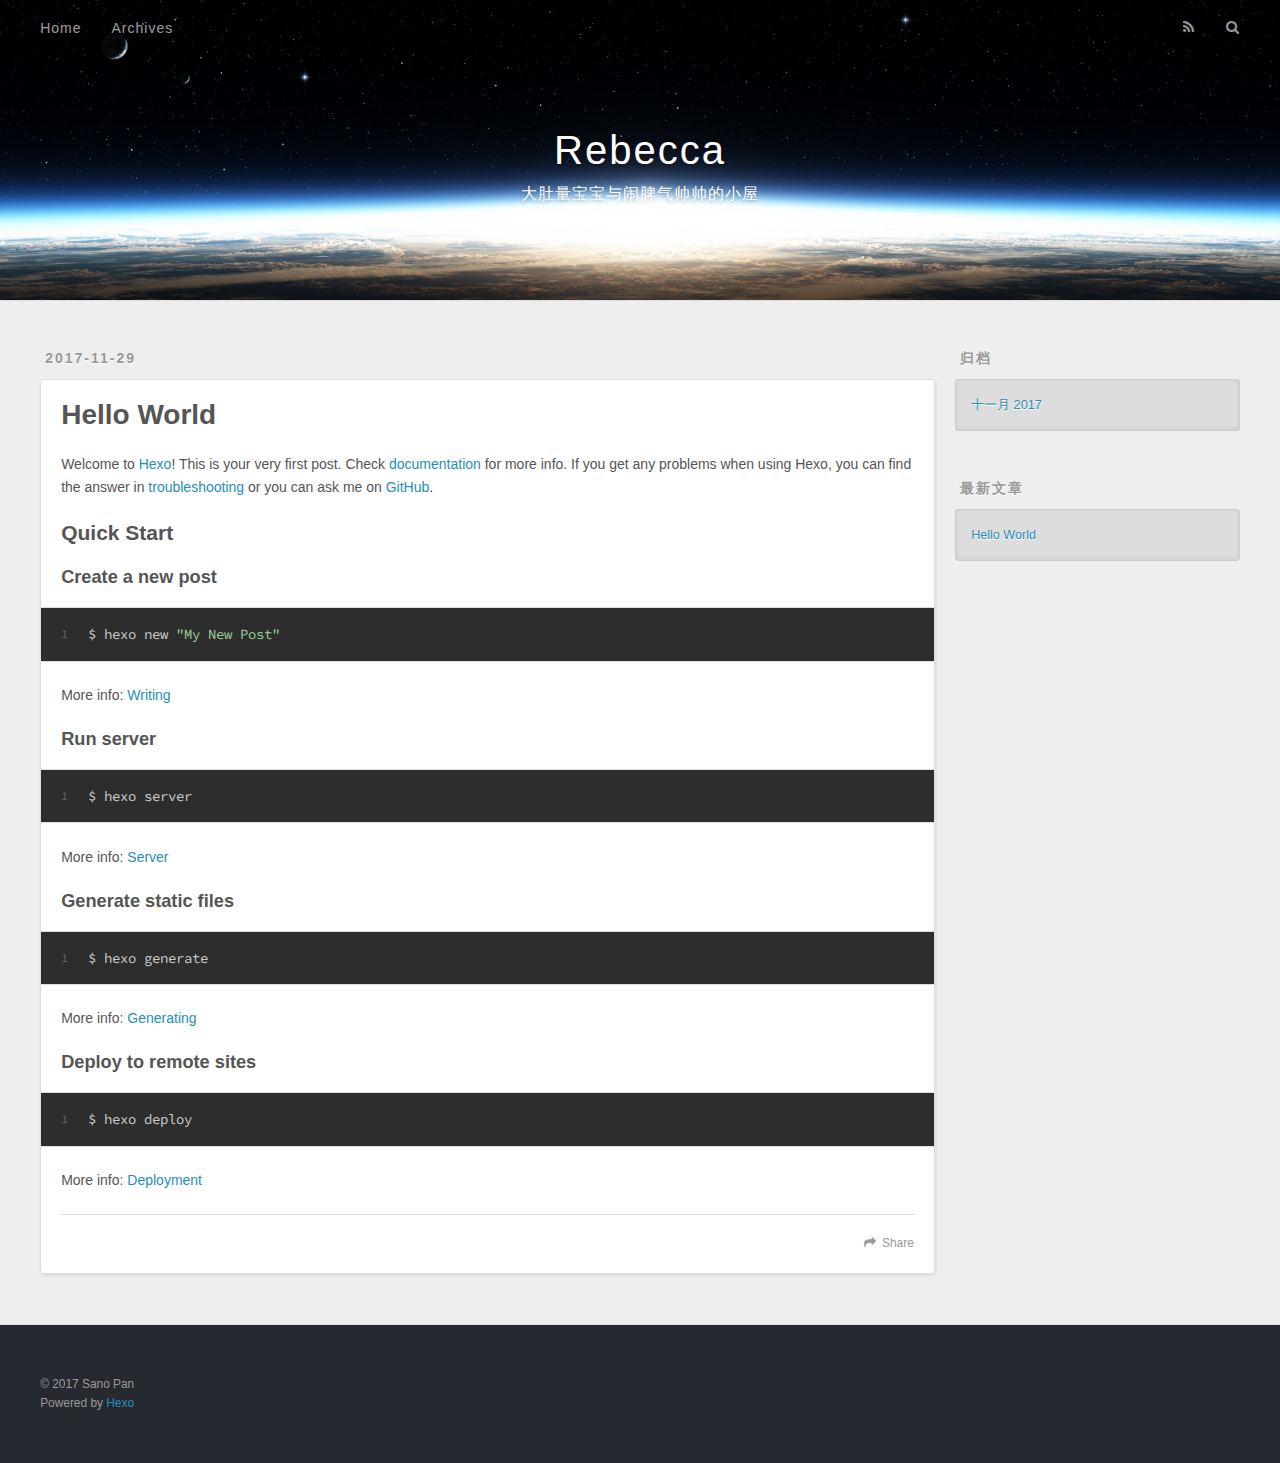
==== index.html @ 0781302a "Site updated: 2017-11-29 15:01:39" ====
<!DOCTYPE html>
<html>
<head>
  <meta charset="utf-8">
  
  <title>Rebecca</title>
  <meta name="viewport" content="width=device-width, initial-scale=1, maximum-scale=1">
  <meta property="og:type" content="website">
<meta property="og:title" content="Rebecca">
<meta property="og:url" content="http://SanoPan.github.io/index.html">
<meta property="og:site_name" content="Rebecca">
<meta property="og:locale" content="zh-CN">
<meta name="twitter:card" content="summary">
<meta name="twitter:title" content="Rebecca">
  
    <link rel="alternate" href="/atom.xml" title="Rebecca" type="application/atom+xml">
  
  
    <link rel="icon" href="/favicon.png">
  
  
    <link href="//fonts.googleapis.com/css?family=Source+Code+Pro" rel="stylesheet" type="text/css">
  
  <link rel="stylesheet" href="/css/style.css">
  

</head>

<body>
  <div id="container">
    <div id="wrap">
      <header id="header">
  <div id="banner"></div>
  <div id="header-outer" class="outer">
    <div id="header-title" class="inner">
      <h1 id="logo-wrap">
        <a href="/" id="logo">Rebecca</a>
      </h1>
      
        <h2 id="subtitle-wrap">
          <a href="/" id="subtitle">大肚量宝宝与闹脾气帅帅的小屋</a>
        </h2>
      
    </div>
    <div id="header-inner" class="inner">
      <nav id="main-nav">
        <a id="main-nav-toggle" class="nav-icon"></a>
        
          <a class="main-nav-link" href="/">Home</a>
        
          <a class="main-nav-link" href="/archives">Archives</a>
        
      </nav>
      <nav id="sub-nav">
        
          <a id="nav-rss-link" class="nav-icon" href="/atom.xml" title="RSS Feed"></a>
        
        <a id="nav-search-btn" class="nav-icon" title="搜索"></a>
      </nav>
      <div id="search-form-wrap">
        <form action="//google.com/search" method="get" accept-charset="UTF-8" class="search-form"><input type="search" name="q" class="search-form-input" placeholder="Search"><button type="submit" class="search-form-submit">&#xF002;</button><input type="hidden" name="sitesearch" value="http://SanoPan.github.io"></form>
      </div>
    </div>
  </div>
</header>
      <div class="outer">
        <section id="main">
  
    <article id="post-hello-world" class="article article-type-post" itemscope itemprop="blogPost">
  <div class="article-meta">
    <a href="/2017/11/29/hello-world/" class="article-date">
  <time datetime="2017-11-29T04:44:59.159Z" itemprop="datePublished">2017-11-29</time>
</a>
    
  </div>
  <div class="article-inner">
    
    
      <header class="article-header">
        
  
    <h1 itemprop="name">
      <a class="article-title" href="/2017/11/29/hello-world/">Hello World</a>
    </h1>
  

      </header>
    
    <div class="article-entry" itemprop="articleBody">
      
        <p>Welcome to <a href="https://hexo.io/" target="_blank" rel="noopener">Hexo</a>! This is your very first post. Check <a href="https://hexo.io/docs/" target="_blank" rel="noopener">documentation</a> for more info. If you get any problems when using Hexo, you can find the answer in <a href="https://hexo.io/docs/troubleshooting.html" target="_blank" rel="noopener">troubleshooting</a> or you can ask me on <a href="https://github.com/hexojs/hexo/issues" target="_blank" rel="noopener">GitHub</a>.</p>
<h2 id="Quick-Start"><a href="#Quick-Start" class="headerlink" title="Quick Start"></a>Quick Start</h2><h3 id="Create-a-new-post"><a href="#Create-a-new-post" class="headerlink" title="Create a new post"></a>Create a new post</h3><figure class="highlight bash"><table><tr><td class="gutter"><pre><span class="line">1</span><br></pre></td><td class="code"><pre><span class="line">$ hexo new <span class="string">"My New Post"</span></span><br></pre></td></tr></table></figure>
<p>More info: <a href="https://hexo.io/docs/writing.html" target="_blank" rel="noopener">Writing</a></p>
<h3 id="Run-server"><a href="#Run-server" class="headerlink" title="Run server"></a>Run server</h3><figure class="highlight bash"><table><tr><td class="gutter"><pre><span class="line">1</span><br></pre></td><td class="code"><pre><span class="line">$ hexo server</span><br></pre></td></tr></table></figure>
<p>More info: <a href="https://hexo.io/docs/server.html" target="_blank" rel="noopener">Server</a></p>
<h3 id="Generate-static-files"><a href="#Generate-static-files" class="headerlink" title="Generate static files"></a>Generate static files</h3><figure class="highlight bash"><table><tr><td class="gutter"><pre><span class="line">1</span><br></pre></td><td class="code"><pre><span class="line">$ hexo generate</span><br></pre></td></tr></table></figure>
<p>More info: <a href="https://hexo.io/docs/generating.html" target="_blank" rel="noopener">Generating</a></p>
<h3 id="Deploy-to-remote-sites"><a href="#Deploy-to-remote-sites" class="headerlink" title="Deploy to remote sites"></a>Deploy to remote sites</h3><figure class="highlight bash"><table><tr><td class="gutter"><pre><span class="line">1</span><br></pre></td><td class="code"><pre><span class="line">$ hexo deploy</span><br></pre></td></tr></table></figure>
<p>More info: <a href="https://hexo.io/docs/deployment.html" target="_blank" rel="noopener">Deployment</a></p>

      
    </div>
    <footer class="article-footer">
      <a data-url="http://SanoPan.github.io/2017/11/29/hello-world/" data-id="cjakpdt5g0000jog7c5hy23lx" class="article-share-link">Share</a>
      
      
    </footer>
  </div>
  
</article>


  

</section>
        
          <aside id="sidebar">
  
    

  
    

  
    
  
    
  <div class="widget-wrap">
    <h3 class="widget-title">归档</h3>
    <div class="widget">
      <ul class="archive-list"><li class="archive-list-item"><a class="archive-list-link" href="/archives/2017/11/">十一月 2017</a></li></ul>
    </div>
  </div>


  
    
  <div class="widget-wrap">
    <h3 class="widget-title">最新文章</h3>
    <div class="widget">
      <ul>
        
          <li>
            <a href="/2017/11/29/hello-world/">Hello World</a>
          </li>
        
      </ul>
    </div>
  </div>

  
</aside>
        
      </div>
      <footer id="footer">
  
  <div class="outer">
    <div id="footer-info" class="inner">
      &copy; 2017 Sano Pan<br>
      Powered by <a href="http://hexo.io/" target="_blank">Hexo</a>
    </div>
  </div>
</footer>
    </div>
    <nav id="mobile-nav">
  
    <a href="/" class="mobile-nav-link">Home</a>
  
    <a href="/archives" class="mobile-nav-link">Archives</a>
  
</nav>
    

<script src="//ajax.googleapis.com/ajax/libs/jquery/2.0.3/jquery.min.js"></script>


  <link rel="stylesheet" href="/fancybox/jquery.fancybox.css">
  <script src="/fancybox/jquery.fancybox.pack.js"></script>


<script src="/js/script.js"></script>

  </div>
</body>
</html>
---- css/style.css ----
body {
  width: 100%;
}
body:before,
body:after {
  content: "";
  display: table;
}
body:after {
  clear: both;
}
html,
body,
div,
span,
applet,
object,
iframe,
h1,
h2,
h3,
h4,
h5,
h6,
p,
blockquote,
pre,
a,
abbr,
acronym,
address,
big,
cite,
code,
del,
dfn,
em,
img,
ins,
kbd,
q,
s,
samp,
small,
strike,
strong,
sub,
sup,
tt,
var,
dl,
dt,
dd,
ol,
ul,
li,
fieldset,
form,
label,
legend,
table,
caption,
tbody,
tfoot,
thead,
tr,
th,
td {
  margin: 0;
  padding: 0;
  border: 0;
  outline: 0;
  font-weight: inherit;
  font-style: inherit;
  font-family: inherit;
  font-size: 100%;
  vertical-align: baseline;
}
body {
  line-height: 1;
  color: #000;
  background: #fff;
}
ol,
ul {
  list-style: none;
}
table {
  border-collapse: separate;
  border-spacing: 0;
  vertical-align: middle;
}
caption,
th,
td {
  text-align: left;
  font-weight: normal;
  vertical-align: middle;
}
a img {
  border: none;
}
input,
button {
  margin: 0;
  padding: 0;
}
input::-moz-focus-inner,
button::-moz-focus-inner {
  border: 0;
  padding: 0;
}
@font-face {
  font-family: FontAwesome;
  font-style: normal;
  font-weight: normal;
  src: url("fonts/fontawesome-webfont.eot?v=#4.0.3");
  src: url("fonts/fontawesome-webfont.eot?#iefix&v=#4.0.3") format("embedded-opentype"), url("fonts/fontawesome-webfont.woff?v=#4.0.3") format("woff"), url("fonts/fontawesome-webfont.ttf?v=#4.0.3") format("truetype"), url("fonts/fontawesome-webfont.svg#fontawesomeregular?v=#4.0.3") format("svg");
}
html,
body,
#container {
  height: 100%;
}
body {
  background: #eee;
  font: 14px "Helvetica Neue", Helvetica, Arial, sans-serif;
  -webkit-text-size-adjust: 100%;
}
.outer {
  max-width: 1220px;
  margin: 0 auto;
  padding: 0 20px;
}
.outer:before,
.outer:after {
  content: "";
  display: table;
}
.outer:after {
  clear: both;
}
.inner {
  display: inline;
  float: left;
  width: 98.33333333333333%;
  margin: 0 0.833333333333333%;
}
.left,
.alignleft {
  float: left;
}
.right,
.alignright {
  float: right;
}
.clear {
  clear: both;
}
#container {
  position: relative;
}
.mobile-nav-on {
  overflow: hidden;
}
#wrap {
  height: 100%;
  width: 100%;
  position: absolute;
  top: 0;
  left: 0;
  -webkit-transition: 0.2s ease-out;
  -moz-transition: 0.2s ease-out;
  -ms-transition: 0.2s ease-out;
  transition: 0.2s ease-out;
  z-index: 1;
  background: #eee;
}
.mobile-nav-on #wrap {
  left: 280px;
}
@media screen and (min-width: 768px) {
  #main {
    display: inline;
    float: left;
    width: 73.33333333333333%;
    margin: 0 0.833333333333333%;
  }
}
.article-date,
.article-category-link,
.archive-year,
.widget-title {
  text-decoration: none;
  text-transform: uppercase;
  letter-spacing: 2px;
  color: #999;
  margin-bottom: 1em;
  margin-left: 5px;
  line-height: 1em;
  text-shadow: 0 1px #fff;
  font-weight: bold;
}
.article-inner,
.archive-article-inner {
  background: #fff;
  -webkit-box-shadow: 1px 2px 3px #ddd;
  box-shadow: 1px 2px 3px #ddd;
  border: 1px solid #ddd;
  border-radius: 3px;
}
.article-entry h1,
.widget h1 {
  font-size: 2em;
}
.article-entry h2,
.widget h2 {
  font-size: 1.5em;
}
.article-entry h3,
.widget h3 {
  font-size: 1.3em;
}
.article-entry h4,
.widget h4 {
  font-size: 1.2em;
}
.article-entry h5,
.widget h5 {
  font-size: 1em;
}
.article-entry h6,
.widget h6 {
  font-size: 1em;
  color: #999;
}
.article-entry hr,
.widget hr {
  border: 1px dashed #ddd;
}
.article-entry strong,
.widget strong {
  font-weight: bold;
}
.article-entry em,
.widget em,
.article-entry cite,
.widget cite {
  font-style: italic;
}
.article-entry sup,
.widget sup,
.article-entry sub,
.widget sub {
  font-size: 0.75em;
  line-height: 0;
  position: relative;
  vertical-align: baseline;
}
.article-entry sup,
.widget sup {
  top: -0.5em;
}
.article-entry sub,
.widget sub {
  bottom: -0.2em;
}
.article-entry small,
.widget small {
  font-size: 0.85em;
}
.article-entry acronym,
.widget acronym,
.article-entry abbr,
.widget abbr {
  border-bottom: 1px dotted;
}
.article-entry ul,
.widget ul,
.article-entry ol,
.widget ol,
.article-entry dl,
.widget dl {
  margin: 0 20px;
  line-height: 1.6em;
}
.article-entry ul ul,
.widget ul ul,
.article-entry ol ul,
.widget ol ul,
.article-entry ul ol,
.widget ul ol,
.article-entry ol ol,
.widget ol ol {
  margin-top: 0;
  margin-bottom: 0;
}
.article-entry ul,
.widget ul {
  list-style: disc;
}
.article-entry ol,
.widget ol {
  list-style: decimal;
}
.article-entry dt,
.widget dt {
  font-weight: bold;
}
#header {
  height: 300px;
  position: relative;
  border-bottom: 1px solid #ddd;
}
#header:before,
#header:after {
  content: "";
  position: absolute;
  left: 0;
  right: 0;
  height: 40px;
}
#header:before {
  top: 0;
  background: -webkit-linear-gradient(rgba(0,0,0,0.2), transparent);
  background: -moz-linear-gradient(rgba(0,0,0,0.2), transparent);
  background: -ms-linear-gradient(rgba(0,0,0,0.2), transparent);
  background: linear-gradient(rgba(0,0,0,0.2), transparent);
}
#header:after {
  bottom: 0;
  background: -webkit-linear-gradient(transparent, rgba(0,0,0,0.2));
  background: -moz-linear-gradient(transparent, rgba(0,0,0,0.2));
  background: -ms-linear-gradient(transparent, rgba(0,0,0,0.2));
  background: linear-gradient(transparent, rgba(0,0,0,0.2));
}
#header-outer {
  height: 100%;
  position: relative;
}
#header-inner {
  position: relative;
  overflow: hidden;
}
#banner {
  position: absolute;
  top: 0;
  left: 0;
  width: 100%;
  height: 100%;
  background: url("images/banner.jpg") center #000;
  -webkit-background-size: cover;
  -moz-background-size: cover;
  background-size: cover;
  z-index: -1;
}
#header-title {
  text-align: center;
  height: 40px;
  position: absolute;
  top: 50%;
  left: 0;
  margin-top: -20px;
}
#logo,
#subtitle {
  text-decoration: none;
  color: #fff;
  font-weight: 300;
  text-shadow: 0 1px 4px rgba(0,0,0,0.3);
}
#logo {
  font-size: 40px;
  line-height: 40px;
  letter-spacing: 2px;
}
#subtitle {
  font-size: 16px;
  line-height: 16px;
  letter-spacing: 1px;
}
#subtitle-wrap {
  margin-top: 16px;
}
#main-nav {
  float: left;
  margin-left: -15px;
}
.nav-icon,
.main-nav-link {
  float: left;
  color: #fff;
  opacity: 0.6;
  text-decoration: none;
  text-shadow: 0 1px rgba(0,0,0,0.2);
  -webkit-transition: opacity 0.2s;
  -moz-transition: opacity 0.2s;
  -ms-transition: opacity 0.2s;
  transition: opacity 0.2s;
  display: block;
  padding: 20px 15px;
}
.nav-icon:hover,
.main-nav-link:hover {
  opacity: 1;
}
.nav-icon {
  font-family: FontAwesome;
  text-align: center;
  font-size: 14px;
  width: 14px;
  height: 14px;
  padding: 20px 15px;
  position: relative;
  cursor: pointer;
}
.main-nav-link {
  font-weight: 300;
  letter-spacing: 1px;
}
@media screen and (max-width: 479px) {
  .main-nav-link {
    display: none;
  }
}
#main-nav-toggle {
  display: none;
}
#main-nav-toggle:before {
  content: "\f0c9";
}
@media screen and (max-width: 479px) {
  #main-nav-toggle {
    display: block;
  }
}
#sub-nav {
  float: right;
  margin-right: -15px;
}
#nav-rss-link:before {
  content: "\f09e";
}
#nav-search-btn:before {
  content: "\f002";
}
#search-form-wrap {
  position: absolute;
  top: 15px;
  width: 150px;
  height: 30px;
  right: -150px;
  opacity: 0;
  -webkit-transition: 0.2s ease-out;
  -moz-transition: 0.2s ease-out;
  -ms-transition: 0.2s ease-out;
  transition: 0.2s ease-out;
}
#search-form-wrap.on {
  opacity: 1;
  right: 0;
}
@media screen and (max-width: 479px) {
  #search-form-wrap {
    width: 100%;
    right: -100%;
  }
}
.search-form {
  position: absolute;
  top: 0;
  left: 0;
  right: 0;
  background: #fff;
  padding: 5px 15px;
  border-radius: 15px;
  -webkit-box-shadow: 0 0 10px rgba(0,0,0,0.3);
  box-shadow: 0 0 10px rgba(0,0,0,0.3);
}
.search-form-input {
  border: none;
  background: none;
  color: #555;
  width: 100%;
  font: 13px "Helvetica Neue", Helvetica, Arial, sans-serif;
  outline: none;
}
.search-form-input::-webkit-search-results-decoration,
.search-form-input::-webkit-search-cancel-button {
  -webkit-appearance: none;
}
.search-form-submit {
  position: absolute;
  top: 50%;
  right: 10px;
  margin-top: -7px;
  font: 13px FontAwesome;
  border: none;
  background: none;
  color: #bbb;
  cursor: pointer;
}
.search-form-submit:hover,
.search-form-submit:focus {
  color: #777;
}
.article {
  margin: 50px 0;
}
.article-inner {
  overflow: hidden;
}
.article-meta:before,
.article-meta:after {
  content: "";
  display: table;
}
.article-meta:after {
  clear: both;
}
.article-date {
  float: left;
}
.article-category {
  float: left;
  line-height: 1em;
  color: #ccc;
  text-shadow: 0 1px #fff;
  margin-left: 8px;
}
.article-category:before {
  content: "\2022";
}
.article-category-link {
  margin: 0 12px 1em;
}
.article-header {
  padding: 20px 20px 0;
}
.article-title {
  text-decoration: none;
  font-size: 2em;
  font-weight: bold;
  color: #555;
  line-height: 1.1em;
  -webkit-transition: color 0.2s;
  -moz-transition: color 0.2s;
  -ms-transition: color 0.2s;
  transition: color 0.2s;
}
a.article-title:hover {
  color: #258fb8;
}
.article-entry {
  color: #555;
  padding: 0 20px;
}
.article-entry:before,
.article-entry:after {
  content: "";
  display: table;
}
.article-entry:after {
  clear: both;
}
.article-entry p,
.article-entry table {
  line-height: 1.6em;
  margin: 1.6em 0;
}
.article-entry h1,
.article-entry h2,
.article-entry h3,
.article-entry h4,
.article-entry h5,
.article-entry h6 {
  font-weight: bold;
}
.article-entry h1,
.article-entry h2,
.article-entry h3,
.article-entry h4,
.article-entry h5,
.article-entry h6 {
  line-height: 1.1em;
  margin: 1.1em 0;
}
.article-entry a {
  color: #258fb8;
  text-decoration: none;
}
.article-entry a:hover {
  text-decoration: underline;
}
.article-entry ul,
.article-entry ol,
.article-entry dl {
  margin-top: 1.6em;
  margin-bottom: 1.6em;
}
.article-entry img,
.article-entry video {
  max-width: 100%;
  height: auto;
  display: block;
  margin: auto;
}
.article-entry iframe {
  border: none;
}
.article-entry table {
  width: 100%;
  border-collapse: collapse;
  border-spacing: 0;
}
.article-entry th {
  font-weight: bold;
  border-bottom: 3px solid #ddd;
  padding-bottom: 0.5em;
}
.article-entry td {
  border-bottom: 1px solid #ddd;
  padding: 10px 0;
}
.article-entry blockquote {
  font-family: Georgia, "Times New Roman", serif;
  font-size: 1.4em;
  margin: 1.6em 20px;
  text-align: center;
}
.article-entry blockquote footer {
  font-size: 14px;
  margin: 1.6em 0;
  font-family: "Helvetica Neue", Helvetica, Arial, sans-serif;
}
.article-entry blockquote footer cite:before {
  content: "—";
  padding: 0 0.5em;
}
.article-entry .pullquote {
  text-align: left;
  width: 45%;
  margin: 0;
}
.article-entry .pullquote.left {
  margin-left: 0.5em;
  margin-right: 1em;
}
.article-entry .pullquote.right {
  margin-right: 0.5em;
  margin-left: 1em;
}
.article-entry .caption {
  color: #999;
  display: block;
  font-size: 0.9em;
  margin-top: 0.5em;
  position: relative;
  text-align: center;
}
.article-entry .video-container {
  position: relative;
  padding-top: 56.25%;
  height: 0;
  overflow: hidden;
}
.article-entry .video-container iframe,
.article-entry .video-container object,
.article-entry .video-container embed {
  position: absolute;
  top: 0;
  left: 0;
  width: 100%;
  height: 100%;
  margin-top: 0;
}
.article-more-link a {
  display: inline-block;
  line-height: 1em;
  padding: 6px 15px;
  border-radius: 15px;
  background: #eee;
  color: #999;
  text-shadow: 0 1px #fff;
  text-decoration: none;
}
.article-more-link a:hover {
  background: #258fb8;
  color: #fff;
  text-decoration: none;
  text-shadow: 0 1px #1e7293;
}
.article-footer {
  font-size: 0.85em;
  line-height: 1.6em;
  border-top: 1px solid #ddd;
  padding-top: 1.6em;
  margin: 0 20px 20px;
}
.article-footer:before,
.article-footer:after {
  content: "";
  display: table;
}
.article-footer:after {
  clear: both;
}
.article-footer a {
  color: #999;
  text-decoration: none;
}
.article-footer a:hover {
  color: #555;
}
.article-tag-list-item {
  float: left;
  margin-right: 10px;
}
.article-tag-list-link:before {
  content: "#";
}
.article-comment-link {
  float: right;
}
.article-comment-link:before {
  content: "\f075";
  font-family: FontAwesome;
  padding-right: 8px;
}
.article-share-link {
  cursor: pointer;
  float: right;
  margin-left: 20px;
}
.article-share-link:before {
  content: "\f064";
  font-family: FontAwesome;
  padding-right: 6px;
}
#article-nav {
  position: relative;
}
#article-nav:before,
#article-nav:after {
  content: "";
  display: table;
}
#article-nav:after {
  clear: both;
}
@media screen and (min-width: 768px) {
  #article-nav {
    margin: 50px 0;
  }
  #article-nav:before {
    width: 8px;
    height: 8px;
    position: absolute;
    top: 50%;
    left: 50%;
    margin-top: -4px;
    margin-left: -4px;
    content: "";
    border-radius: 50%;
    background: #ddd;
    -webkit-box-shadow: 0 1px 2px #fff;
    box-shadow: 0 1px 2px #fff;
  }
}
.article-nav-link-wrap {
  text-decoration: none;
  text-shadow: 0 1px #fff;
  color: #999;
  -webkit-box-sizing: border-box;
  -moz-box-sizing: border-box;
  box-sizing: border-box;
  margin-top: 50px;
  text-align: center;
  display: block;
}
.article-nav-link-wrap:hover {
  color: #555;
}
@media screen and (min-width: 768px) {
  .article-nav-link-wrap {
    width: 50%;
    margin-top: 0;
  }
}
@media screen and (min-width: 768px) {
  #article-nav-newer {
    float: left;
    text-align: right;
    padding-right: 20px;
  }
}
@media screen and (min-width: 768px) {
  #article-nav-older {
    float: right;
    text-align: left;
    padding-left: 20px;
  }
}
.article-nav-caption {
  text-transform: uppercase;
  letter-spacing: 2px;
  color: #ddd;
  line-height: 1em;
  font-weight: bold;
}
#article-nav-newer .article-nav-caption {
  margin-right: -2px;
}
.article-nav-title {
  font-size: 0.85em;
  line-height: 1.6em;
  margin-top: 0.5em;
}
.article-share-box {
  position: absolute;
  display: none;
  background: #fff;
  -webkit-box-shadow: 1px 2px 10px rgba(0,0,0,0.2);
  box-shadow: 1px 2px 10px rgba(0,0,0,0.2);
  border-radius: 3px;
  margin-left: -145px;
  overflow: hidden;
  z-index: 1;
}
.article-share-box.on {
  display: block;
}
.article-share-input {
  width: 100%;
  background: none;
  -webkit-box-sizing: border-box;
  -moz-box-sizing: border-box;
  box-sizing: border-box;
  font: 14px "Helvetica Neue", Helvetica, Arial, sans-serif;
  padding: 0 15px;
  color: #555;
  outline: none;
  border: 1px solid #ddd;
  border-radius: 3px 3px 0 0;
  height: 36px;
  line-height: 36px;
}
.article-share-links {
  background: #eee;
}
.article-share-links:before,
.article-share-links:after {
  content: "";
  display: table;
}
.article-share-links:after {
  clear: both;
}
.article-share-twitter,
.article-share-facebook,
.article-share-pinterest,
.article-share-google {
  width: 50px;
  height: 36px;
  display: block;
  float: left;
  position: relative;
  color: #999;
  text-shadow: 0 1px #fff;
}
.article-share-twitter:before,
.article-share-facebook:before,
.article-share-pinterest:before,
.article-share-google:before {
  font-size: 20px;
  font-family: FontAwesome;
  width: 20px;
  height: 20px;
  position: absolute;
  top: 50%;
  left: 50%;
  margin-top: -10px;
  margin-left: -10px;
  text-align: center;
}
.article-share-twitter:hover,
.article-share-facebook:hover,
.article-share-pinterest:hover,
.article-share-google:hover {
  color: #fff;
}
.article-share-twitter:before {
  content: "\f099";
}
.article-share-twitter:hover {
  background: #00aced;
  text-shadow: 0 1px #008abe;
}
.article-share-facebook:before {
  content: "\f09a";
}
.article-share-facebook:hover {
  background: #3b5998;
  text-shadow: 0 1px #2f477a;
}
.article-share-pinterest:before {
  content: "\f0d2";
}
.article-share-pinterest:hover {
  background: #cb2027;
  text-shadow: 0 1px #a21a1f;
}
.article-share-google:before {
  content: "\f0d5";
}
.article-share-google:hover {
  background: #dd4b39;
  text-shadow: 0 1px #be3221;
}
.article-gallery {
  background: #000;
  position: relative;
}
.article-gallery-photos {
  position: relative;
  overflow: hidden;
}
.article-gallery-img {
  display: none;
  max-width: 100%;
}
.article-gallery-img:first-child {
  display: block;
}
.article-gallery-img.loaded {
  position: absolute;
  display: block;
}
.article-gallery-img img {
  display: block;
  max-width: 100%;
  margin: 0 auto;
}
#comments {
  background: #fff;
  -webkit-box-shadow: 1px 2px 3px #ddd;
  box-shadow: 1px 2px 3px #ddd;
  padding: 20px;
  border: 1px solid #ddd;
  border-radius: 3px;
  margin: 50px 0;
}
#comments a {
  color: #258fb8;
}
.archives-wrap {
  margin: 50px 0;
}
.archives:before,
.archives:after {
  content: "";
  display: table;
}
.archives:after {
  clear: both;
}
.archive-year-wrap {
  margin-bottom: 1em;
}
.archives {
  -webkit-column-gap: 10px;
  -moz-column-gap: 10px;
  column-gap: 10px;
}
@media screen and (min-width: 480px) and (max-width: 767px) {
  .archives {
    -webkit-column-count: 2;
    -moz-column-count: 2;
    column-count: 2;
  }
}
@media screen and (min-width: 768px) {
  .archives {
    -webkit-column-count: 3;
    -moz-column-count: 3;
    column-count: 3;
  }
}
.archive-article {
  -webkit-column-break-inside: avoid;
  page-break-inside: avoid;
  overflow: hidden;
  break-inside: avoid-column;
}
.archive-article-inner {
  padding: 10px;
  margin-bottom: 15px;
}
.archive-article-title {
  text-decoration: none;
  font-weight: bold;
  color: #555;
  -webkit-transition: color 0.2s;
  -moz-transition: color 0.2s;
  -ms-transition: color 0.2s;
  transition: color 0.2s;
  line-height: 1.6em;
}
.archive-article-title:hover {
  color: #258fb8;
}
.archive-article-footer {
  margin-top: 1em;
}
.archive-article-date {
  color: #999;
  text-decoration: none;
  font-size: 0.85em;
  line-height: 1em;
  margin-bottom: 0.5em;
  display: block;
}
#page-nav {
  margin: 50px auto;
  background: #fff;
  -webkit-box-shadow: 1px 2px 3px #ddd;
  box-shadow: 1px 2px 3px #ddd;
  border: 1px solid #ddd;
  border-radius: 3px;
  text-align: center;
  color: #999;
  overflow: hidden;
}
#page-nav:before,
#page-nav:after {
  content: "";
  display: table;
}
#page-nav:after {
  clear: both;
}
#page-nav a,
#page-nav span {
  padding: 10px 20px;
  line-height: 1;
  height: 2ex;
}
#page-nav a {
  color: #999;
  text-decoration: none;
}
#page-nav a:hover {
  background: #999;
  color: #fff;
}
#page-nav .prev {
  float: left;
}
#page-nav .next {
  float: right;
}
#page-nav .page-number {
  display: inline-block;
}
@media screen and (max-width: 479px) {
  #page-nav .page-number {
    display: none;
  }
}
#page-nav .current {
  color: #555;
  font-weight: bold;
}
#page-nav .space {
  color: #ddd;
}
#footer {
  background: #262a30;
  padding: 50px 0;
  border-top: 1px solid #ddd;
  color: #999;
}
#footer a {
  color: #258fb8;
  text-decoration: none;
}
#footer a:hover {
  text-decoration: underline;
}
#footer-info {
  line-height: 1.6em;
  font-size: 0.85em;
}
.article-entry pre,
.article-entry .highlight {
  background: #2d2d2d;
  margin: 0 -20px;
  padding: 15px 20px;
  border-style: solid;
  border-color: #ddd;
  border-width: 1px 0;
  overflow: auto;
  color: #ccc;
  line-height: 22.400000000000002px;
}
.article-entry .highlight .gutter pre,
.article-entry .gist .gist-file .gist-data .line-numbers {
  color: #666;
  font-size: 0.85em;
}
.article-entry pre,
.article-entry code {
  font-family: "Source Code Pro", Consolas, Monaco, Menlo, Consolas, monospace;
}
.article-entry code {
  background: #eee;
  text-shadow: 0 1px #fff;
  padding: 0 0.3em;
}
.article-entry pre code {
  background: none;
  text-shadow: none;
  padding: 0;
}
.article-entry .highlight pre {
  border: none;
  margin: 0;
  padding: 0;
}
.article-entry .highlight table {
  margin: 0;
  width: auto;
}
.article-entry .highlight td {
  border: none;
  padding: 0;
}
.article-entry .highlight figcaption {
  font-size: 0.85em;
  color: #999;
  line-height: 1em;
  margin-bottom: 1em;
}
.article-entry .highlight figcaption:before,
.article-entry .highlight figcaption:after {
  content: "";
  display: table;
}
.article-entry .highlight figcaption:after {
  clear: both;
}
.article-entry .highlight figcaption a {
  float: right;
}
.article-entry .highlight .gutter pre {
  text-align: right;
  padding-right: 20px;
}
.article-entry .highlight .line {
  height: 22.400000000000002px;
}
.article-entry .highlight .line.marked {
  background: #515151;
}
.article-entry .gist {
  margin: 0 -20px;
  border-style: solid;
  border-color: #ddd;
  border-width: 1px 0;
  background: #2d2d2d;
  padding: 15px 20px 15px 0;
}
.article-entry .gist .gist-file {
  border: none;
  font-family: "Source Code Pro", Consolas, Monaco, Menlo, Consolas, monospace;
  margin: 0;
}
.article-entry .gist .gist-file .gist-data {
  background: none;
  border: none;
}
.article-entry .gist .gist-file .gist-data .line-numbers {
  background: none;
  border: none;
  padding: 0 20px 0 0;
}
.article-entry .gist .gist-file .gist-data .line-data {
  padding: 0 !important;
}
.article-entry .gist .gist-file .highlight {
  margin: 0;
  padding: 0;
  border: none;
}
.article-entry .gist .gist-file .gist-meta {
  background: #2d2d2d;
  color: #999;
  font: 0.85em "Helvetica Neue", Helvetica, Arial, sans-serif;
  text-shadow: 0 0;
  padding: 0;
  margin-top: 1em;
  margin-left: 20px;
}
.article-entry .gist .gist-file .gist-meta a {
  color: #258fb8;
  font-weight: normal;
}
.article-entry .gist .gist-file .gist-meta a:hover {
  text-decoration: underline;
}
pre .comment,
pre .title {
  color: #999;
}
pre .variable,
pre .attribute,
pre .tag,
pre .regexp,
pre .ruby .constant,
pre .xml .tag .title,
pre .xml .pi,
pre .xml .doctype,
pre .html .doctype,
pre .css .id,
pre .css .class,
pre .css .pseudo {
  color: #f2777a;
}
pre .number,
pre .preprocessor,
pre .built_in,
pre .literal,
pre .params,
pre .constant {
  color: #f99157;
}
pre .class,
pre .ruby .class .title,
pre .css .rules .attribute {
  color: #9c9;
}
pre .string,
pre .value,
pre .inheritance,
pre .header,
pre .ruby .symbol,
pre .xml .cdata {
  color: #9c9;
}
pre .css .hexcolor {
  color: #6cc;
}
pre .function,
pre .python .decorator,
pre .python .title,
pre .ruby .function .title,
pre .ruby .title .keyword,
pre .perl .sub,
pre .javascript .title,
pre .coffeescript .title {
  color: #69c;
}
pre .keyword,
pre .javascript .function {
  color: #c9c;
}
@media screen and (max-width: 479px) {
  #mobile-nav {
    position: absolute;
    top: 0;
    left: 0;
    width: 280px;
    height: 100%;
    background: #191919;
    border-right: 1px solid #fff;
  }
}
@media screen and (max-width: 479px) {
  .mobile-nav-link {
    display: block;
    color: #999;
    text-decoration: none;
    padding: 15px 20px;
    font-weight: bold;
  }
  .mobile-nav-link:hover {
    color: #fff;
  }
}
@media screen and (min-width: 768px) {
  #sidebar {
    display: inline;
    float: left;
    width: 23.333333333333332%;
    margin: 0 0.833333333333333%;
  }
}
.widget-wrap {
  margin: 50px 0;
}
.widget {
  color: #777;
  text-shadow: 0 1px #fff;
  background: #ddd;
  -webkit-box-shadow: 0 -1px 4px #ccc inset;
  box-shadow: 0 -1px 4px #ccc inset;
  border: 1px solid #ccc;
  padding: 15px;
  border-radius: 3px;
}
.widget a {
  color: #258fb8;
  text-decoration: none;
}
.widget a:hover {
  text-decoration: underline;
}
.widget ul ul,
.widget ol ul,
.widget dl ul,
.widget ul ol,
.widget ol ol,
.widget dl ol,
.widget ul dl,
.widget ol dl,
.widget dl dl {
  margin-left: 15px;
  list-style: disc;
}
.widget {
  line-height: 1.6em;
  word-wrap: break-word;
  font-size: 0.9em;
}
.widget ul,
.widget ol {
  list-style: none;
  margin: 0;
}
.widget ul ul,
.widget ol ul,
.widget ul ol,
.widget ol ol {
  margin: 0 20px;
}
.widget ul ul,
.widget ol ul {
  list-style: disc;
}
.widget ul ol,
.widget ol ol {
  list-style: decimal;
}
.category-list-count,
.tag-list-count,
.archive-list-count {
  padding-left: 5px;
  color: #999;
  font-size: 0.85em;
}
.category-list-count:before,
.tag-list-count:before,
.archive-list-count:before {
  content: "(";
}
.category-list-count:after,
.tag-list-count:after,
.archive-list-count:after {
  content: ")";
}
.tagcloud a {
  margin-right: 5px;
  display: inline-block;
}
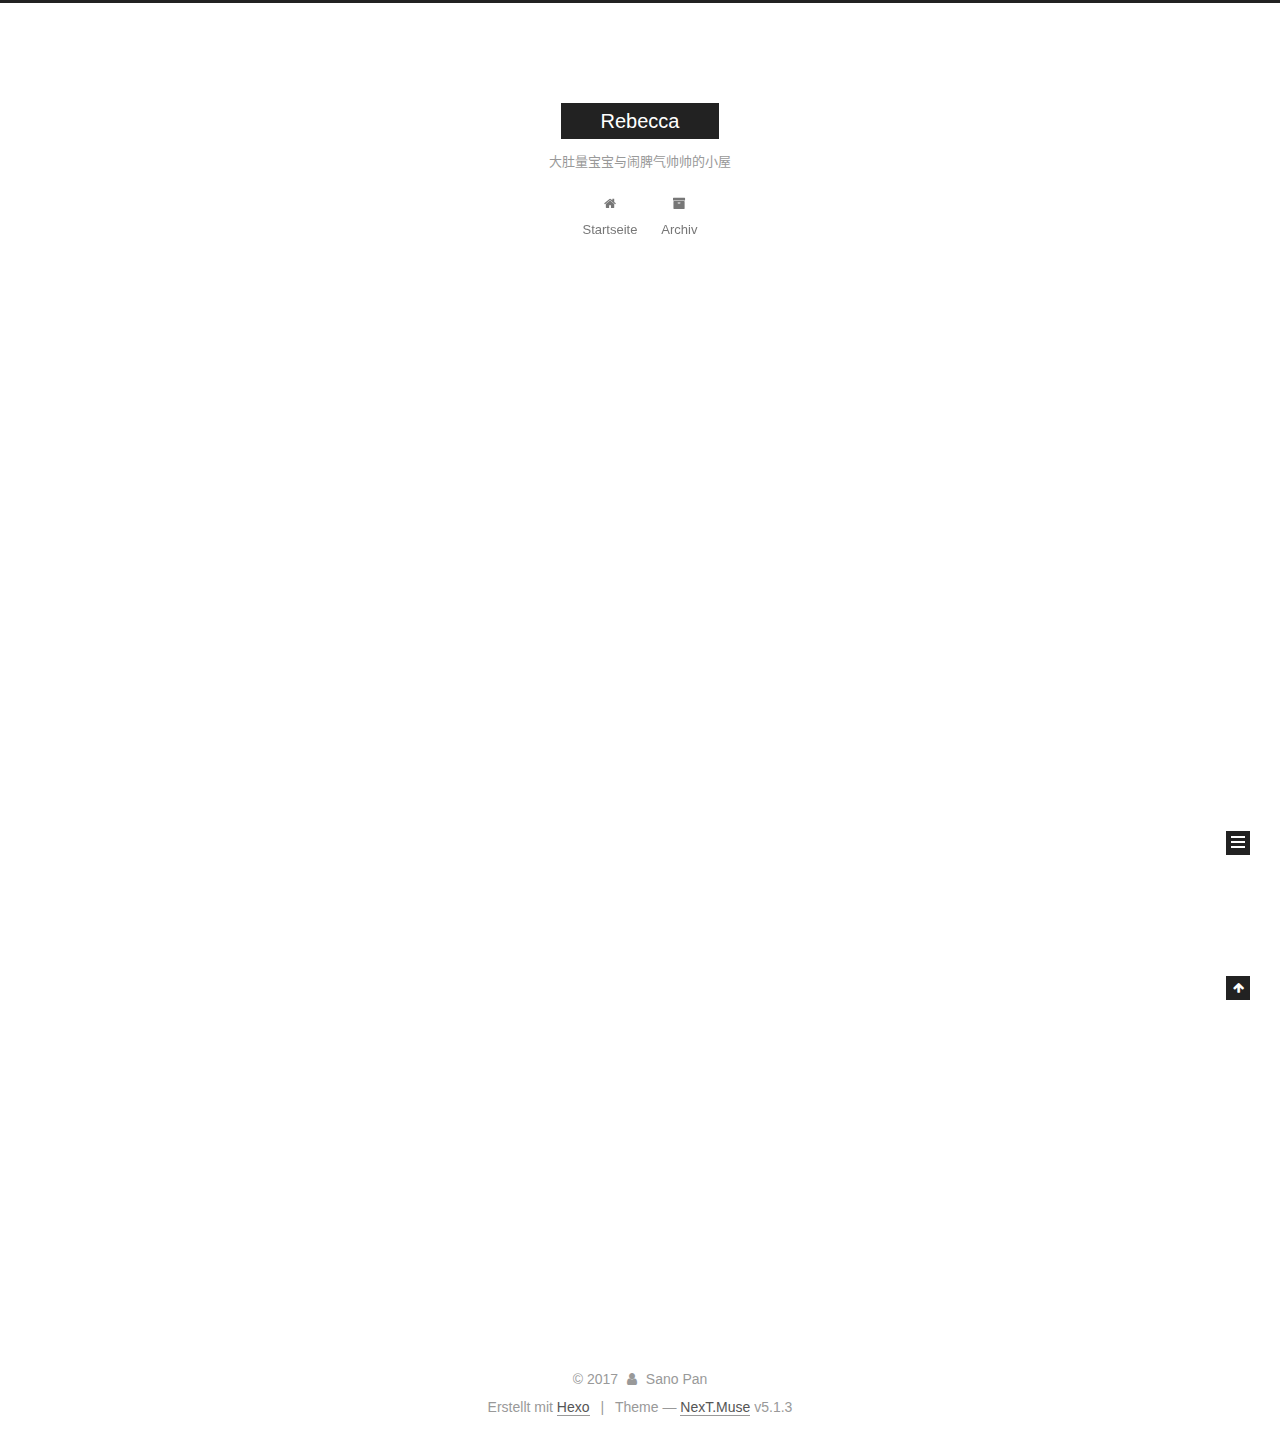
==== commit 9ffa3af7: "Site updated: 2017-11-30 14:34:25" ====
--- a/index.html
+++ b/index.html
@@ -1,94 +1,306 @@
 <!DOCTYPE html>
-<html>
+
+
+
+  
+
+
+<html class="theme-next muse use-motion" lang="zh-CN">
 <head>
-  <meta charset="utf-8">
-  
-  <title>Rebecca</title>
-  <meta name="viewport" content="width=device-width, initial-scale=1, maximum-scale=1">
-  <meta property="og:type" content="website">
+  <meta charset="UTF-8"/>
+<meta http-equiv="X-UA-Compatible" content="IE=edge" />
+<meta name="viewport" content="width=device-width, initial-scale=1, maximum-scale=1"/>
+<meta name="theme-color" content="#222">
+
+
+
+
+
+
+
+
+
+<meta http-equiv="Cache-Control" content="no-transform" />
+<meta http-equiv="Cache-Control" content="no-siteapp" />
+
+
+
+
+
+
+
+
+
+
+
+
+
+
+
+
+  
+  
+  <link href="/lib/fancybox/source/jquery.fancybox.css?v=2.1.5" rel="stylesheet" type="text/css" />
+
+
+
+
+
+
+
+<link href="/lib/font-awesome/css/font-awesome.min.css?v=4.6.2" rel="stylesheet" type="text/css" />
+
+<link href="/css/main.css?v=5.1.3" rel="stylesheet" type="text/css" />
+
+
+  <link rel="apple-touch-icon" sizes="180x180" href="/images/apple-touch-icon-next.png?v=5.1.3">
+
+
+  <link rel="icon" type="image/png" sizes="32x32" href="/images/favicon-32x32-next.png?v=5.1.3">
+
+
+  <link rel="icon" type="image/png" sizes="16x16" href="/images/favicon-16x16-next.png?v=5.1.3">
+
+
+  <link rel="mask-icon" href="/images/logo.svg?v=5.1.3" color="#222">
+
+
+
+
+
+  <meta name="keywords" content="Hexo, NexT" />
+
+
+
+
+
+
+
+
+
+
+<meta property="og:type" content="website">
 <meta property="og:title" content="Rebecca">
 <meta property="og:url" content="http://SanoPan.github.io/index.html">
 <meta property="og:site_name" content="Rebecca">
 <meta property="og:locale" content="zh-CN">
 <meta name="twitter:card" content="summary">
 <meta name="twitter:title" content="Rebecca">
-  
-    <link rel="alternate" href="/atom.xml" title="Rebecca" type="application/atom+xml">
-  
-  
-    <link rel="icon" href="/favicon.png">
-  
-  
-    <link href="//fonts.googleapis.com/css?family=Source+Code+Pro" rel="stylesheet" type="text/css">
-  
-  <link rel="stylesheet" href="/css/style.css">
-  
+
+
+
+<script type="text/javascript" id="hexo.configurations">
+  var NexT = window.NexT || {};
+  var CONFIG = {
+    root: '/',
+    scheme: 'Muse',
+    version: '5.1.3',
+    sidebar: {"position":"left","display":"post","offset":12,"b2t":false,"scrollpercent":false,"onmobile":false},
+    fancybox: true,
+    tabs: true,
+    motion: {"enable":true,"async":false,"transition":{"post_block":"fadeIn","post_header":"slideDownIn","post_body":"slideDownIn","coll_header":"slideLeftIn","sidebar":"slideUpIn"}},
+    duoshuo: {
+      userId: '0',
+      author: 'Author'
+    },
+    algolia: {
+      applicationID: '',
+      apiKey: '',
+      indexName: '',
+      hits: {"per_page":10},
+      labels: {"input_placeholder":"Search for Posts","hits_empty":"We didn't find any results for the search: ${query}","hits_stats":"${hits} results found in ${time} ms"}
+    }
+  };
+</script>
+
+
+
+  <link rel="canonical" href="http://SanoPan.github.io/"/>
+
+
+
+
+
+  <title>Rebecca</title>
+  
+
+
+
+
+
+
+
 
 </head>
 
-<body>
-  <div id="container">
-    <div id="wrap">
-      <header id="header">
-  <div id="banner"></div>
-  <div id="header-outer" class="outer">
-    <div id="header-title" class="inner">
-      <h1 id="logo-wrap">
-        <a href="/" id="logo">Rebecca</a>
-      </h1>
-      
-        <h2 id="subtitle-wrap">
-          <a href="/" id="subtitle">大肚量宝宝与闹脾气帅帅的小屋</a>
-        </h2>
-      
+<body itemscope itemtype="http://schema.org/WebPage" lang="zh-CN">
+
+  
+  
+    
+  
+
+  <div class="container sidebar-position-left 
+  page-home">
+    <div class="headband"></div>
+
+    <header id="header" class="header" itemscope itemtype="http://schema.org/WPHeader">
+      <div class="header-inner"><div class="site-brand-wrapper">
+  <div class="site-meta ">
+    
+
+    <div class="custom-logo-site-title">
+      <a href="/"  class="brand" rel="start">
+        <span class="logo-line-before"><i></i></span>
+        <span class="site-title">Rebecca</span>
+        <span class="logo-line-after"><i></i></span>
+      </a>
     </div>
-    <div id="header-inner" class="inner">
-      <nav id="main-nav">
-        <a id="main-nav-toggle" class="nav-icon"></a>
-        
-          <a class="main-nav-link" href="/">Home</a>
-        
-          <a class="main-nav-link" href="/archives">Archives</a>
-        
-      </nav>
-      <nav id="sub-nav">
-        
-          <a id="nav-rss-link" class="nav-icon" href="/atom.xml" title="RSS Feed"></a>
-        
-        <a id="nav-search-btn" class="nav-icon" title="搜索"></a>
-      </nav>
-      <div id="search-form-wrap">
-        <form action="//google.com/search" method="get" accept-charset="UTF-8" class="search-form"><input type="search" name="q" class="search-form-input" placeholder="Search"><button type="submit" class="search-form-submit">&#xF002;</button><input type="hidden" name="sitesearch" value="http://SanoPan.github.io"></form>
-      </div>
-    </div>
+      
+        <p class="site-subtitle">大肚量宝宝与闹脾气帅帅的小屋</p>
+      
   </div>
-</header>
-      <div class="outer">
-        <section id="main">
-  
-    <article id="post-hello-world" class="article article-type-post" itemscope itemprop="blogPost">
-  <div class="article-meta">
-    <a href="/2017/11/29/hello-world/" class="article-date">
-  <time datetime="2017-11-29T04:44:59.159Z" itemprop="datePublished">2017-11-29</time>
-</a>
-    
+
+  <div class="site-nav-toggle">
+    <button>
+      <span class="btn-bar"></span>
+      <span class="btn-bar"></span>
+      <span class="btn-bar"></span>
+    </button>
   </div>
-  <div class="article-inner">
-    
-    
-      <header class="article-header">
-        
-  
-    <h1 itemprop="name">
-      <a class="article-title" href="/2017/11/29/hello-world/">Hello World</a>
-    </h1>
-  
-
+</div>
+
+<nav class="site-nav">
+  
+
+  
+    <ul id="menu" class="menu">
+      
+        
+        <li class="menu-item menu-item-home">
+          <a href="/" rel="section">
+            
+              <i class="menu-item-icon fa fa-fw fa-home"></i> <br />
+            
+            Startseite
+          </a>
+        </li>
+      
+        
+        <li class="menu-item menu-item-archives">
+          <a href="/archives/" rel="section">
+            
+              <i class="menu-item-icon fa fa-fw fa-archive"></i> <br />
+            
+            Archiv
+          </a>
+        </li>
+      
+
+      
+    </ul>
+  
+
+  
+</nav>
+
+
+
+ </div>
+    </header>
+
+    <main id="main" class="main">
+      <div class="main-inner">
+        <div class="content-wrap">
+          <div id="content" class="content">
+            
+  <section id="posts" class="posts-expand">
+    
+      
+
+  
+
+  
+  
+  
+
+  <article class="post post-type-normal" itemscope itemtype="http://schema.org/Article">
+  
+  
+  
+  <div class="post-block">
+    <link itemprop="mainEntityOfPage" href="http://SanoPan.github.io/2017/11/29/hello-world/">
+
+    <span hidden itemprop="author" itemscope itemtype="http://schema.org/Person">
+      <meta itemprop="name" content="Sano Pan">
+      <meta itemprop="description" content="">
+      <meta itemprop="image" content="/images/avatar.gif">
+    </span>
+
+    <span hidden itemprop="publisher" itemscope itemtype="http://schema.org/Organization">
+      <meta itemprop="name" content="Rebecca">
+    </span>
+
+    
+      <header class="post-header">
+
+        
+        
+          <h1 class="post-title" itemprop="name headline">
+                
+                <a class="post-title-link" href="/2017/11/29/hello-world/" itemprop="url">Hello World</a></h1>
+        
+
+        <div class="post-meta">
+          <span class="post-time">
+            
+              <span class="post-meta-item-icon">
+                <i class="fa fa-calendar-o"></i>
+              </span>
+              
+                <span class="post-meta-item-text">Veröffentlicht am</span>
+              
+              <time title="Post created" itemprop="dateCreated datePublished" datetime="2017-11-29T12:44:59+08:00">
+                2017-11-29
+              </time>
+            
+
+            
+
+            
+          </span>
+
+          
+
+          
+            
+          
+
+          
+          
+
+          
+
+          
+
+          
+
+        </div>
       </header>
     
-    <div class="article-entry" itemprop="articleBody">
-      
-        <p>Welcome to <a href="https://hexo.io/" target="_blank" rel="noopener">Hexo</a>! This is your very first post. Check <a href="https://hexo.io/docs/" target="_blank" rel="noopener">documentation</a> for more info. If you get any problems when using Hexo, you can find the answer in <a href="https://hexo.io/docs/troubleshooting.html" target="_blank" rel="noopener">troubleshooting</a> or you can ask me on <a href="https://github.com/hexojs/hexo/issues" target="_blank" rel="noopener">GitHub</a>.</p>
+
+    
+    
+    
+    <div class="post-body" itemprop="articleBody">
+
+      
+      
+
+      
+        
+          
+            <p>Welcome to <a href="https://hexo.io/" target="_blank" rel="noopener">Hexo</a>! This is your very first post. Check <a href="https://hexo.io/docs/" target="_blank" rel="noopener">documentation</a> for more info. If you get any problems when using Hexo, you can find the answer in <a href="https://hexo.io/docs/troubleshooting.html" target="_blank" rel="noopener">troubleshooting</a> or you can ask me on <a href="https://github.com/hexojs/hexo/issues" target="_blank" rel="noopener">GitHub</a>.</p>
 <h2 id="Quick-Start"><a href="#Quick-Start" class="headerlink" title="Quick Start"></a>Quick Start</h2><h3 id="Create-a-new-post"><a href="#Create-a-new-post" class="headerlink" title="Create a new post"></a>Create a new post</h3><figure class="highlight bash"><table><tr><td class="gutter"><pre><span class="line">1</span><br></pre></td><td class="code"><pre><span class="line">$ hexo new <span class="string">"My New Post"</span></span><br></pre></td></tr></table></figure>
 <p>More info: <a href="https://hexo.io/docs/writing.html" target="_blank" rel="noopener">Writing</a></p>
 <h3 id="Run-server"><a href="#Run-server" class="headerlink" title="Run server"></a>Run server</h3><figure class="highlight bash"><table><tr><td class="gutter"><pre><span class="line">1</span><br></pre></td><td class="code"><pre><span class="line">$ hexo server</span><br></pre></td></tr></table></figure>
@@ -98,88 +310,309 @@
 <h3 id="Deploy-to-remote-sites"><a href="#Deploy-to-remote-sites" class="headerlink" title="Deploy to remote sites"></a>Deploy to remote sites</h3><figure class="highlight bash"><table><tr><td class="gutter"><pre><span class="line">1</span><br></pre></td><td class="code"><pre><span class="line">$ hexo deploy</span><br></pre></td></tr></table></figure>
 <p>More info: <a href="https://hexo.io/docs/deployment.html" target="_blank" rel="noopener">Deployment</a></p>
 
+          
+        
       
     </div>
-    <footer class="article-footer">
-      <a data-url="http://SanoPan.github.io/2017/11/29/hello-world/" data-id="cjakpdt5g0000jog7c5hy23lx" class="article-share-link">Share</a>
-      
+    
+    
+    
+
+    
+
+    
+
+    
+
+    <footer class="post-footer">
+      
+
+      
+
+      
+
+      
+      
+        <div class="post-eof"></div>
       
     </footer>
   </div>
   
-</article>
-
-
-  
-
-</section>
-        
-          <aside id="sidebar">
-  
-    
-
-  
-    
-
-  
-    
-  
-    
-  <div class="widget-wrap">
-    <h3 class="widget-title">归档</h3>
-    <div class="widget">
-      <ul class="archive-list"><li class="archive-list-item"><a class="archive-list-link" href="/archives/2017/11/">十一月 2017</a></li></ul>
+  
+  
+  </article>
+
+
+    
+  </section>
+
+  
+
+
+          </div>
+          
+
+
+          
+
+        </div>
+        
+          
+  
+  <div class="sidebar-toggle">
+    <div class="sidebar-toggle-line-wrap">
+      <span class="sidebar-toggle-line sidebar-toggle-line-first"></span>
+      <span class="sidebar-toggle-line sidebar-toggle-line-middle"></span>
+      <span class="sidebar-toggle-line sidebar-toggle-line-last"></span>
     </div>
   </div>
 
-
-  
-    
-  <div class="widget-wrap">
-    <h3 class="widget-title">最新文章</h3>
-    <div class="widget">
-      <ul>
-        
-          <li>
-            <a href="/2017/11/29/hello-world/">Hello World</a>
-          </li>
-        
-      </ul>
+  <aside id="sidebar" class="sidebar">
+    
+    <div class="sidebar-inner">
+
+      
+
+      
+
+      <section class="site-overview-wrap sidebar-panel sidebar-panel-active">
+        <div class="site-overview">
+          <div class="site-author motion-element" itemprop="author" itemscope itemtype="http://schema.org/Person">
+            
+              <p class="site-author-name" itemprop="name">Sano Pan</p>
+              <p class="site-description motion-element" itemprop="description"></p>
+          </div>
+
+          <nav class="site-state motion-element">
+
+            
+              <div class="site-state-item site-state-posts">
+              
+                <a href="/archives/">
+              
+                  <span class="site-state-item-count">1</span>
+                  <span class="site-state-item-name">Artikel</span>
+                </a>
+              </div>
+            
+
+            
+
+            
+
+          </nav>
+
+          
+
+          <div class="links-of-author motion-element">
+            
+          </div>
+
+          
+          
+
+          
+          
+
+          
+
+        </div>
+      </section>
+
+      
+
+      
+
     </div>
+  </aside>
+
+
+        
+      </div>
+    </main>
+
+    <footer id="footer" class="footer">
+      <div class="footer-inner">
+        <div class="copyright">&copy; <span itemprop="copyrightYear">2017</span>
+  <span class="with-love">
+    <i class="fa fa-user"></i>
+  </span>
+  <span class="author" itemprop="copyrightHolder">Sano Pan</span>
+
+  
+</div>
+
+
+  <div class="powered-by">Erstellt mit  <a class="theme-link" target="_blank" href="https://hexo.io">Hexo</a></div>
+
+
+
+  <span class="post-meta-divider">|</span>
+
+
+
+  <div class="theme-info">Theme &mdash; <a class="theme-link" target="_blank" href="https://github.com/iissnan/hexo-theme-next">NexT.Muse</a> v5.1.3</div>
+
+
+
+
+        
+
+
+
+
+
+
+
+        
+      </div>
+    </footer>
+
+    
+      <div class="back-to-top">
+        <i class="fa fa-arrow-up"></i>
+        
+      </div>
+    
+
+    
+
   </div>
 
   
-</aside>
-        
-      </div>
-      <footer id="footer">
-  
-  <div class="outer">
-    <div id="footer-info" class="inner">
-      &copy; 2017 Sano Pan<br>
-      Powered by <a href="http://hexo.io/" target="_blank">Hexo</a>
-    </div>
-  </div>
-</footer>
-    </div>
-    <nav id="mobile-nav">
-  
-    <a href="/" class="mobile-nav-link">Home</a>
-  
-    <a href="/archives" class="mobile-nav-link">Archives</a>
-  
-</nav>
-    
-
-<script src="//ajax.googleapis.com/ajax/libs/jquery/2.0.3/jquery.min.js"></script>
-
-
-  <link rel="stylesheet" href="/fancybox/jquery.fancybox.css">
-  <script src="/fancybox/jquery.fancybox.pack.js"></script>
-
-
-<script src="/js/script.js"></script>
-
-  </div>
+
+<script type="text/javascript">
+  if (Object.prototype.toString.call(window.Promise) !== '[object Function]') {
+    window.Promise = null;
+  }
+</script>
+
+
+
+
+
+
+
+
+
+  
+
+
+
+
+
+
+
+
+
+
+
+
+  
+  
+    <script type="text/javascript" src="/lib/jquery/index.js?v=2.1.3"></script>
+  
+
+  
+  
+    <script type="text/javascript" src="/lib/fastclick/lib/fastclick.min.js?v=1.0.6"></script>
+  
+
+  
+  
+    <script type="text/javascript" src="/lib/jquery_lazyload/jquery.lazyload.js?v=1.9.7"></script>
+  
+
+  
+  
+    <script type="text/javascript" src="/lib/velocity/velocity.min.js?v=1.2.1"></script>
+  
+
+  
+  
+    <script type="text/javascript" src="/lib/velocity/velocity.ui.min.js?v=1.2.1"></script>
+  
+
+  
+  
+    <script type="text/javascript" src="/lib/fancybox/source/jquery.fancybox.pack.js?v=2.1.5"></script>
+  
+
+
+  
+
+
+  <script type="text/javascript" src="/js/src/utils.js?v=5.1.3"></script>
+
+  <script type="text/javascript" src="/js/src/motion.js?v=5.1.3"></script>
+
+
+
+  
+  
+
+  
+
+  
+
+
+  <script type="text/javascript" src="/js/src/bootstrap.js?v=5.1.3"></script>
+
+
+
+  
+
+
+  
+
+
+
+
+	
+
+
+
+
+
+  
+
+
+
+
+
+  
+
+
+
+
+
+
+
+
+
+
+
+
+  
+
+
+
+
+
+  
+
+  
+
+  
+
+  
+  
+
+  
+
+  
+
+  
+
 </body>
-</html>+</html>
--- a/css/main.css
+++ b/css/main.css
@@ -0,0 +1,2661 @@
+/* normalize.css v3.0.2 | MIT License | git.io/normalize */
+html {
+  font-family: sans-serif; /* 1 */
+  -ms-text-size-adjust: 100%; /* 2 */
+  -webkit-text-size-adjust: 100%; /* 2 */
+}
+body {
+  margin: 0;
+}
+article,
+aside,
+details,
+figcaption,
+figure,
+footer,
+header,
+hgroup,
+main,
+menu,
+nav,
+section,
+summary {
+  display: block;
+}
+audio,
+canvas,
+progress,
+video {
+  display: inline-block; /* 1 */
+  vertical-align: baseline; /* 2 */
+}
+audio:not([controls]) {
+  display: none;
+  height: 0;
+}
+[hidden],
+template {
+  display: none;
+}
+a {
+  background-color: transparent;
+}
+a:active,
+a:hover {
+  outline: 0;
+}
+abbr[title] {
+  border-bottom: 1px dotted;
+}
+b,
+strong {
+  font-weight: bold;
+}
+dfn {
+  font-style: italic;
+}
+h1 {
+  font-size: 2em;
+  margin: 0.67em 0;
+}
+mark {
+  background: #ff0;
+  color: #000;
+}
+small {
+  font-size: 80%;
+}
+sub,
+sup {
+  font-size: 75%;
+  line-height: 0;
+  position: relative;
+  vertical-align: baseline;
+}
+sup {
+  top: -0.5em;
+}
+sub {
+  bottom: -0.25em;
+}
+img {
+  border: 0;
+}
+svg:not(:root) {
+  overflow: hidden;
+}
+figure {
+  margin: 1em 40px;
+}
+hr {
+  -moz-box-sizing: content-box;
+  box-sizing: content-box;
+  height: 0;
+}
+pre {
+  overflow: auto;
+}
+code,
+kbd,
+pre,
+samp {
+  font-family: monospace, monospace;
+  font-size: 1em;
+}
+button,
+input,
+optgroup,
+select,
+textarea {
+  color: inherit; /* 1 */
+  font: inherit; /* 2 */
+  margin: 0; /* 3 */
+}
+button {
+  overflow: visible;
+}
+button,
+select {
+  text-transform: none;
+}
+button,
+html input[type="button"],
+input[type="reset"],
+input[type="submit"] {
+  -webkit-appearance: button; /* 2 */
+  cursor: pointer; /* 3 */
+}
+button[disabled],
+html input[disabled] {
+  cursor: default;
+}
+button::-moz-focus-inner,
+input::-moz-focus-inner {
+  border: 0;
+  padding: 0;
+}
+input {
+  line-height: normal;
+}
+input[type="checkbox"],
+input[type="radio"] {
+  box-sizing: border-box; /* 1 */
+  padding: 0; /* 2 */
+}
+input[type="number"]::-webkit-inner-spin-button,
+input[type="number"]::-webkit-outer-spin-button {
+  height: auto;
+}
+input[type="search"] {
+  -webkit-appearance: textfield; /* 1 */
+  -moz-box-sizing: content-box;
+  -webkit-box-sizing: content-box; /* 2 */
+  box-sizing: content-box;
+}
+input[type="search"]::-webkit-search-cancel-button,
+input[type="search"]::-webkit-search-decoration {
+  -webkit-appearance: none;
+}
+fieldset {
+  border: 1px solid #c0c0c0;
+  margin: 0 2px;
+  padding: 0.35em 0.625em 0.75em;
+}
+legend {
+  border: 0; /* 1 */
+  padding: 0; /* 2 */
+}
+textarea {
+  overflow: auto;
+}
+optgroup {
+  font-weight: bold;
+}
+table {
+  border-collapse: collapse;
+  border-spacing: 0;
+}
+td,
+th {
+  padding: 0;
+}
+::selection {
+  background: #262a30;
+  color: #fff;
+}
+body {
+  position: relative;
+  font-family: 'Lato', "PingFang SC", "Microsoft YaHei", sans-serif;
+  font-size: 14px;
+  line-height: 2;
+  color: #555;
+  background: #fff;
+}
+@media (max-width: 767px) {
+  body {
+    padding-right: 0 !important;
+  }
+}
+@media (min-width: 768px) and (max-width: 991px) {
+  body {
+    padding-right: 0 !important;
+  }
+}
+@media (min-width: 1600px) {
+  body {
+    font-size: 16px;
+  }
+}
+h1,
+h2,
+h3,
+h4,
+h5,
+h6 {
+  margin: 0;
+  padding: 0;
+  font-weight: bold;
+  line-height: 1.5;
+  font-family: 'Lato', "PingFang SC", "Microsoft YaHei", sans-serif;
+}
+h2,
+h3,
+h4,
+h5,
+h6 {
+  margin: 20px 0 15px;
+}
+h1 {
+  font-size: 22px;
+}
+@media (max-width: 767px) {
+  h1 {
+    font-size: 18px;
+  }
+}
+h2 {
+  font-size: 20px;
+}
+@media (max-width: 767px) {
+  h2 {
+    font-size: 16px;
+  }
+}
+h3 {
+  font-size: 18px;
+}
+@media (max-width: 767px) {
+  h3 {
+    font-size: 14px;
+  }
+}
+h4 {
+  font-size: 16px;
+}
+@media (max-width: 767px) {
+  h4 {
+    font-size: 12px;
+  }
+}
+h5 {
+  font-size: 14px;
+}
+@media (max-width: 767px) {
+  h5 {
+    font-size: 10px;
+  }
+}
+h6 {
+  font-size: 12px;
+}
+@media (max-width: 767px) {
+  h6 {
+    font-size: 8px;
+  }
+}
+p {
+  margin: 0 0 20px 0;
+}
+a {
+  color: #555;
+  text-decoration: none;
+  outline: none;
+  border-bottom: 1px solid #999;
+  word-wrap: break-word;
+}
+a:hover {
+  color: #222;
+  border-bottom-color: #222;
+}
+blockquote {
+  margin: 0;
+  padding: 0;
+}
+img {
+  display: block;
+  margin: auto;
+  max-width: 100%;
+  height: auto;
+}
+hr {
+  margin: 40px 0;
+  height: 3px;
+  border: none;
+  background-color: #ddd;
+  background-image: repeating-linear-gradient(-45deg, #fff, #fff 4px, transparent 4px, transparent 8px);
+}
+blockquote {
+  padding: 0 15px;
+  color: #666;
+  border-left: 4px solid #ddd;
+}
+blockquote cite::before {
+  content: "-";
+  padding: 0 5px;
+}
+dt {
+  font-weight: 700;
+}
+dd {
+  margin: 0;
+  padding: 0;
+}
+kbd {
+  border: 1px solid #ccc;
+  border-radius: 0.2em;
+  box-shadow: 0.1em 0.1em 0.2em rgba(0,0,0,0.1);
+  background-color: #f9f9f9;
+  font-family: inherit;
+  background-image: -webkit-linear-gradient(top, #eee, #fff, #eee);
+  padding: 0.1em 0.3em;
+  white-space: nowrap;
+}
+.text-left {
+  text-align: left;
+}
+.text-center {
+  text-align: center;
+}
+.text-right {
+  text-align: right;
+}
+.text-justify {
+  text-align: justify;
+}
+.text-nowrap {
+  white-space: nowrap;
+}
+.text-lowercase {
+  text-transform: lowercase;
+}
+.text-uppercase {
+  text-transform: uppercase;
+}
+.text-capitalize {
+  text-transform: capitalize;
+}
+.center-block {
+  display: block;
+  margin-left: auto;
+  margin-right: auto;
+}
+.clearfix:before,
+.clearfix:after {
+  content: " ";
+  display: table;
+}
+.clearfix:after {
+  clear: both;
+}
+.pullquote {
+  width: 45%;
+}
+.pullquote.left {
+  float: left;
+  margin-left: 5px;
+  margin-right: 10px;
+}
+.pullquote.right {
+  float: right;
+  margin-left: 10px;
+  margin-right: 5px;
+}
+.affix.affix.affix {
+  position: fixed;
+}
+.translation {
+  margin-top: -20px;
+  font-size: 14px;
+  color: #999;
+}
+.scrollbar-measure {
+  width: 100px;
+  height: 100px;
+  overflow: scroll;
+  position: absolute;
+  top: -9999px;
+}
+.use-motion .motion-element {
+  opacity: 0;
+}
+table {
+  margin: 20px 0;
+  width: 100%;
+  border-collapse: collapse;
+  border-spacing: 0;
+  border: 1px solid #ddd;
+  font-size: 14px;
+  table-layout: fixed;
+  word-wrap: break-all;
+}
+table>tbody>tr:nth-of-type(odd) {
+  background-color: #f9f9f9;
+}
+table>tbody>tr:hover {
+  background-color: #f5f5f5;
+}
+caption,
+th,
+td {
+  padding: 8px;
+  text-align: left;
+  vertical-align: middle;
+  font-weight: normal;
+}
+th,
+td {
+  border-bottom: 3px solid #ddd;
+  border-right: 1px solid #eee;
+}
+th {
+  padding-bottom: 10px;
+  font-weight: 700;
+}
+td {
+  border-bottom-width: 1px;
+}
+html,
+body {
+  height: 100%;
+}
+.container {
+  position: relative;
+  min-height: 100%;
+}
+.header-inner {
+  margin: 0 auto;
+  padding: 100px 0 70px;
+  width: 700px;
+}
+@media (min-width: 1600px) {
+  .container .header-inner {
+    width: 900px;
+  }
+}
+.main {
+  padding-bottom: 150px;
+}
+.main-inner {
+  margin: 0 auto;
+  width: 700px;
+}
+@media (min-width: 1600px) {
+  .container .main-inner {
+    width: 900px;
+  }
+}
+.footer {
+  position: absolute;
+  left: 0;
+  bottom: 0;
+  width: 100%;
+  min-height: 50px;
+}
+.footer-inner {
+  box-sizing: border-box;
+  margin: 20px auto;
+  width: 700px;
+}
+@media (min-width: 1600px) {
+  .container .footer-inner {
+    width: 900px;
+  }
+}
+pre,
+.highlight {
+  overflow: auto;
+  margin: 20px 0;
+  padding: 0;
+  font-size: 13px;
+  color: #4d4d4c;
+  background: #f7f7f7;
+  line-height: 1.6;
+}
+pre,
+code {
+  font-family: consolas, Menlo, "PingFang SC", "Microsoft YaHei", monospace;
+}
+code {
+  padding: 2px 4px;
+  word-wrap: break-word;
+  color: #555;
+  background: #eee;
+  border-radius: 3px;
+  font-size: 13px;
+}
+pre {
+  padding: 10px;
+}
+pre code {
+  padding: 0;
+  color: #4d4d4c;
+  background: none;
+  text-shadow: none;
+}
+.highlight {
+  border-radius: 1px;
+}
+.highlight pre {
+  border: none;
+  margin: 0;
+  padding: 10px 0;
+}
+.highlight table {
+  margin: 0;
+  width: auto;
+  border: none;
+}
+.highlight td {
+  border: none;
+  padding: 0;
+}
+.highlight figcaption {
+  font-size: 1em;
+  color: #4d4d4c;
+  line-height: 1em;
+  margin-bottom: 1em;
+}
+.highlight figcaption:before,
+.highlight figcaption:after {
+  content: " ";
+  display: table;
+}
+.highlight figcaption:after {
+  clear: both;
+}
+.highlight figcaption a {
+  float: right;
+  color: #4d4d4c;
+}
+.highlight figcaption a:hover {
+  border-bottom-color: #4d4d4c;
+}
+.highlight .gutter pre {
+  padding-left: 10px;
+  padding-right: 10px;
+  color: #869194;
+  text-align: right;
+  background-color: #eff2f3;
+}
+.highlight .code pre {
+  width: 100%;
+  padding-left: 10px;
+  padding-right: 10px;
+  background-color: #f7f7f7;
+}
+.highlight .line {
+  height: 20px;
+}
+.gutter {
+  -webkit-user-select: none;
+  -moz-user-select: none;
+  -ms-user-select: none;
+  user-select: none;
+}
+.gist table {
+  width: auto;
+}
+.gist table td {
+  border: none;
+}
+pre .deletion {
+  background: #fdd;
+}
+pre .addition {
+  background: #dfd;
+}
+pre .meta {
+  color: #8959a8;
+}
+pre .comment {
+  color: #8e908c;
+}
+pre .variable,
+pre .attribute,
+pre .tag,
+pre .regexp,
+pre .ruby .constant,
+pre .xml .tag .title,
+pre .xml .pi,
+pre .xml .doctype,
+pre .html .doctype,
+pre .css .id,
+pre .css .class,
+pre .css .pseudo {
+  color: #c82829;
+}
+pre .number,
+pre .preprocessor,
+pre .built_in,
+pre .literal,
+pre .params,
+pre .constant,
+pre .command {
+  color: #f5871f;
+}
+pre .ruby .class .title,
+pre .css .rules .attribute,
+pre .string,
+pre .value,
+pre .inheritance,
+pre .header,
+pre .ruby .symbol,
+pre .xml .cdata,
+pre .special,
+pre .number,
+pre .formula {
+  color: #718c00;
+}
+pre .title,
+pre .css .hexcolor {
+  color: #3e999f;
+}
+pre .function,
+pre .python .decorator,
+pre .python .title,
+pre .ruby .function .title,
+pre .ruby .title .keyword,
+pre .perl .sub,
+pre .javascript .title,
+pre .coffeescript .title {
+  color: #4271ae;
+}
+pre .keyword,
+pre .javascript .function {
+  color: #8959a8;
+}
+.full-image.full-image.full-image {
+  border: none;
+  max-width: 100%;
+  width: auto;
+  margin: 20px auto;
+}
+@media (min-width: 992px) {
+  .full-image.full-image.full-image {
+    max-width: none;
+    width: 110%;
+    margin: 25px -5%;
+  }
+}
+.blockquote-center,
+.page-home .post-type-quote blockquote,
+.page-post-detail .post-type-quote blockquote {
+  position: relative;
+  margin: 40px 0;
+  padding: 0;
+  border-left: none;
+  text-align: center;
+}
+.blockquote-center::before,
+.page-home .post-type-quote blockquote::before,
+.page-post-detail .post-type-quote blockquote::before,
+.blockquote-center::after,
+.page-home .post-type-quote blockquote::after,
+.page-post-detail .post-type-quote blockquote::after {
+  position: absolute;
+  content: ' ';
+  display: block;
+  width: 100%;
+  height: 24px;
+  opacity: 0.2;
+  background-repeat: no-repeat;
+  background-position: 0 -6px;
+  background-size: 22px 22px;
+}
+.blockquote-center::before,
+.page-home .post-type-quote blockquote::before,
+.page-post-detail .post-type-quote blockquote::before {
+  top: -20px;
+  background-image: url("../images/quote-l.svg");
+  border-top: 1px solid #ccc;
+}
+.blockquote-center::after,
+.page-home .post-type-quote blockquote::after,
+.page-post-detail .post-type-quote blockquote::after {
+  bottom: -20px;
+  background-image: url("../images/quote-r.svg");
+  border-bottom: 1px solid #ccc;
+  background-position: 100% 8px;
+}
+.blockquote-center p,
+.page-home .post-type-quote blockquote p,
+.page-post-detail .post-type-quote blockquote p,
+.blockquote-center div,
+.page-home .post-type-quote blockquote div,
+.page-post-detail .post-type-quote blockquote div {
+  text-align: center;
+}
+.post .post-body .group-picture img {
+  box-sizing: border-box;
+  padding: 0 3px;
+  border: none;
+}
+.post .group-picture-row {
+  overflow: hidden;
+  margin-top: 6px;
+}
+.post .group-picture-row:first-child {
+  margin-top: 0;
+}
+.post .group-picture-column {
+  float: left;
+}
+.page-post-detail .post-body .group-picture-column {
+  float: none;
+  margin-top: 10px;
+  width: auto !important;
+}
+.page-post-detail .post-body .group-picture-column img {
+  margin: 0 auto;
+}
+.page-archive .group-picture-container {
+  overflow: hidden;
+}
+.page-archive .group-picture-row {
+  float: left;
+}
+.page-archive .group-picture-row:first-child {
+  margin-top: 6px;
+}
+.page-archive .group-picture-column {
+  max-width: 150px;
+  max-height: 150px;
+}
+.post-body .note {
+  position: relative;
+  padding: 15px;
+  margin-bottom: 20px;
+  border: 1px solid #eee;
+  border-left-width: 5px;
+  border-radius: 3px;
+}
+.post-body .note h2,
+.post-body .note h3,
+.post-body .note h4,
+.post-body .note h5,
+.post-body .note h6 {
+  margin-top: 0;
+  margin-bottom: 0;
+  border-bottom: initial;
+  padding-top: 0 !important;
+}
+.post-body .note p:first-child,
+.post-body .note ul:first-child,
+.post-body .note ol:first-child,
+.post-body .note table:first-child,
+.post-body .note pre:first-child,
+.post-body .note blockquote:first-child {
+  margin-top: 0;
+}
+.post-body .note p:last-child,
+.post-body .note ul:last-child,
+.post-body .note ol:last-child,
+.post-body .note table:last-child,
+.post-body .note pre:last-child,
+.post-body .note blockquote:last-child {
+  margin-bottom: 0;
+}
+.post-body .note.default {
+  border-left-color: #777;
+}
+.post-body .note.default h2,
+.post-body .note.default h3,
+.post-body .note.default h4,
+.post-body .note.default h5,
+.post-body .note.default h6 {
+  color: #777;
+}
+.post-body .note.primary {
+  border-left-color: #6f42c1;
+}
+.post-body .note.primary h2,
+.post-body .note.primary h3,
+.post-body .note.primary h4,
+.post-body .note.primary h5,
+.post-body .note.primary h6 {
+  color: #6f42c1;
+}
+.post-body .note.info {
+  border-left-color: #428bca;
+}
+.post-body .note.info h2,
+.post-body .note.info h3,
+.post-body .note.info h4,
+.post-body .note.info h5,
+.post-body .note.info h6 {
+  color: #428bca;
+}
+.post-body .note.success {
+  border-left-color: #5cb85c;
+}
+.post-body .note.success h2,
+.post-body .note.success h3,
+.post-body .note.success h4,
+.post-body .note.success h5,
+.post-body .note.success h6 {
+  color: #5cb85c;
+}
+.post-body .note.warning {
+  border-left-color: #f0ad4e;
+}
+.post-body .note.warning h2,
+.post-body .note.warning h3,
+.post-body .note.warning h4,
+.post-body .note.warning h5,
+.post-body .note.warning h6 {
+  color: #f0ad4e;
+}
+.post-body .note.danger {
+  border-left-color: #d9534f;
+}
+.post-body .note.danger h2,
+.post-body .note.danger h3,
+.post-body .note.danger h4,
+.post-body .note.danger h5,
+.post-body .note.danger h6 {
+  color: #d9534f;
+}
+.post-body .label {
+  display: inline;
+  padding: 0 2px;
+  white-space: nowrap;
+}
+.post-body .label.default {
+  background-color: #f0f0f0;
+}
+.post-body .label.primary {
+  background-color: #efe6f7;
+}
+.post-body .label.info {
+  background-color: #e5f2f8;
+}
+.post-body .label.success {
+  background-color: #e7f4e9;
+}
+.post-body .label.warning {
+  background-color: #fcf6e1;
+}
+.post-body .label.danger {
+  background-color: #fae8eb;
+}
+.post-body .tabs {
+  position: relative;
+  display: block;
+  margin-bottom: 20px;
+  padding-top: 10px;
+}
+.post-body .tabs ul.nav-tabs {
+  margin: 0;
+  padding: 0;
+  display: flex;
+  margin-bottom: -1px;
+}
+@media (max-width: 413px) {
+  .post-body .tabs ul.nav-tabs {
+    display: block;
+    margin-bottom: 5px;
+  }
+}
+.post-body .tabs ul.nav-tabs li.tab {
+  list-style-type: none !important;
+  margin: 0 0.25em 0 0;
+  border-top: 3px solid transparent;
+  border-left: 1px solid transparent;
+  border-right: 1px solid transparent;
+}
+@media (max-width: 413px) {
+  .post-body .tabs ul.nav-tabs li.tab {
+    margin: initial;
+    border-top: 1px solid transparent;
+    border-left: 3px solid transparent;
+    border-right: 1px solid transparent;
+    border-bottom: 1px solid transparent;
+  }
+}
+.post-body .tabs ul.nav-tabs li.tab a {
+  outline: 0;
+  border-bottom: initial;
+  display: block;
+  line-height: 1.8em;
+  padding: 0.25em 0.75em;
+  transition-duration: 0.2s;
+  transition-timing-function: ease-out;
+  transition-delay: 0s;
+}
+.post-body .tabs ul.nav-tabs li.tab a i {
+  width: 1.285714285714286em;
+}
+.post-body .tabs ul.nav-tabs li.tab.active {
+  border-top: 3px solid #fc6423;
+  border-left: 1px solid #ddd;
+  border-right: 1px solid #ddd;
+  background-color: #fff;
+}
+@media (max-width: 413px) {
+  .post-body .tabs ul.nav-tabs li.tab.active {
+    border-top: 1px solid #ddd;
+    border-left: 3px solid #fc6423;
+    border-right: 1px solid #ddd;
+    border-bottom: 1px solid #ddd;
+  }
+}
+.post-body .tabs ul.nav-tabs li.tab.active a {
+  cursor: default;
+  color: #555;
+}
+.post-body .tabs .tab-content {
+  background-color: #fff;
+}
+.post-body .tabs .tab-content .tab-pane {
+  border: 1px solid #ddd;
+  padding: 20px 20px 0 20px;
+}
+.post-body .tabs .tab-content .tab-pane:not(.active) {
+  display: none !important;
+}
+.post-body .tabs .tab-content .tab-pane.active {
+  display: block !important;
+}
+.btn {
+  display: inline-block;
+  padding: 0 20px;
+  font-size: 14px;
+  color: #fff;
+  background: #222;
+  border: 2px solid #222;
+  text-decoration: none;
+  border-radius: 0;
+  transition-property: background-color;
+  transition-duration: 0.2s;
+  transition-timing-function: ease-in-out;
+  transition-delay: 0s;
+  line-height: 2;
+}
+.btn:hover {
+  border-color: #222;
+  color: #222;
+  background: #fff;
+}
+.btn +.btn {
+  margin: 0 0 8px 8px;
+}
+.btn .fa-fw {
+  width: 1.285714285714286em;
+  text-align: left;
+}
+.btn-bar {
+  display: block;
+  width: 22px;
+  height: 2px;
+  background: #555;
+  border-radius: 1px;
+}
+.btn-bar+.btn-bar {
+  margin-top: 4px;
+}
+.pagination {
+  margin: 120px 0 40px;
+  text-align: center;
+  border-top: 1px solid #eee;
+}
+.page-number-basic,
+.pagination .prev,
+.pagination .next,
+.pagination .page-number,
+.pagination .space {
+  display: inline-block;
+  position: relative;
+  top: -1px;
+  margin: 0 10px;
+  padding: 0 11px;
+}
+@media (max-width: 767px) {
+  .page-number-basic,
+  .pagination .prev,
+  .pagination .next,
+  .pagination .page-number,
+  .pagination .space {
+    margin: 0 5px;
+  }
+}
+.pagination .prev,
+.pagination .next,
+.pagination .page-number {
+  border-bottom: 0;
+  border-top: 1px solid #eee;
+  transition-property: border-color;
+  transition-duration: 0.2s;
+  transition-timing-function: ease-in-out;
+  transition-delay: 0s;
+}
+.pagination .prev:hover,
+.pagination .next:hover,
+.pagination .page-number:hover {
+  border-top-color: #222;
+}
+.pagination .space {
+  padding: 0;
+  margin: 0;
+}
+.pagination .prev {
+  margin-left: 0;
+}
+.pagination .next {
+  margin-right: 0;
+}
+.pagination .page-number.current {
+  color: #fff;
+  background: #ccc;
+  border-top-color: #ccc;
+}
+@media (max-width: 767px) {
+  .pagination {
+    border-top: none;
+  }
+  .pagination .prev,
+  .pagination .next,
+  .pagination .page-number {
+    margin-bottom: 10px;
+    border-top: 0;
+    border-bottom: 1px solid #eee;
+    padding: 0 10px;
+  }
+  .pagination .prev:hover,
+  .pagination .next:hover,
+  .pagination .page-number:hover {
+    border-bottom-color: #222;
+  }
+}
+.comments {
+  margin: 60px 20px 0;
+}
+.tag-cloud {
+  text-align: center;
+}
+.tag-cloud a {
+  display: inline-block;
+  margin: 10px;
+}
+.back-to-top {
+  box-sizing: border-box;
+  position: fixed;
+  bottom: -100px;
+  right: 30px;
+  z-index: 1050;
+  padding: 0 6px;
+  width: 24px;
+  background: #222;
+  font-size: 12px;
+  opacity: 1;
+  color: #fff;
+  cursor: pointer;
+  text-align: center;
+  -webkit-transform: translateZ(0);
+  transition-property: bottom;
+  transition-duration: 0.2s;
+  transition-timing-function: ease-in-out;
+  transition-delay: 0s;
+}
+@media (min-width: 768px) and (max-width: 991px) {
+  .back-to-top {
+    display: none !important;
+  }
+}
+@media (max-width: 767px) {
+  .back-to-top {
+    display: none !important;
+  }
+}
+.back-to-top.back-to-top-on {
+  bottom: 19px;
+}
+.header {
+  background: transparent;
+}
+.header-inner {
+  position: relative;
+}
+.headband {
+  height: 3px;
+  background: #222;
+}
+.site-meta {
+  margin: 0;
+  text-align: center;
+}
+@media (max-width: 767px) {
+  .site-meta {
+    text-align: center;
+  }
+}
+.brand {
+  position: relative;
+  display: inline-block;
+  padding: 0 40px;
+  color: #fff;
+  background: #222;
+  border-bottom: none;
+}
+.brand:hover {
+  color: #fff;
+}
+.logo {
+  display: inline-block;
+  margin-right: 5px;
+  line-height: 36px;
+  vertical-align: top;
+}
+.site-title {
+  display: inline-block;
+  vertical-align: top;
+  line-height: 36px;
+  font-size: 20px;
+  font-weight: normal;
+  font-family: 'Lato', "PingFang SC", "Microsoft YaHei", sans-serif;
+}
+.site-subtitle {
+  margin-top: 10px;
+  font-size: 13px;
+  color: #999;
+}
+.use-motion .brand {
+  opacity: 0;
+}
+.use-motion .logo,
+.use-motion .site-title,
+.use-motion .site-subtitle {
+  opacity: 0;
+  position: relative;
+  top: -10px;
+}
+.site-nav-toggle {
+  display: none;
+  position: absolute;
+  top: 10px;
+  left: 10px;
+}
+@media (max-width: 767px) {
+  .site-nav-toggle {
+    display: block;
+  }
+}
+.site-nav-toggle button {
+  margin-top: 2px;
+  padding: 9px 10px;
+  background: transparent;
+  border: none;
+}
+@media (max-width: 767px) {
+  .site-nav {
+    display: none;
+    margin: 0 -10px;
+    padding: 0 10px;
+    clear: both;
+    border-top: 1px solid #ddd;
+  }
+}
+@media (min-width: 768px) and (max-width: 991px) {
+  .site-nav {
+    display: block !important;
+  }
+}
+@media (min-width: 992px) {
+  .site-nav {
+    display: block !important;
+  }
+}
+.menu {
+  margin-top: 20px;
+  padding-left: 0;
+  text-align: center;
+}
+.menu .menu-item {
+  display: inline-block;
+  margin: 0 10px;
+  list-style: none;
+}
+@media screen and (max-width: 767px) {
+  .menu .menu-item {
+    margin-top: 10px;
+  }
+}
+.menu .menu-item a {
+  display: block;
+  font-size: 13px;
+  line-height: inherit;
+  border-bottom: 1px solid transparent;
+  transition-property: border-color;
+  transition-duration: 0.2s;
+  transition-timing-function: ease-in-out;
+  transition-delay: 0s;
+}
+.menu .menu-item a:hover {
+  border-bottom-color: #222;
+}
+.menu .menu-item .fa {
+  margin-right: 5px;
+}
+.use-motion .menu-item {
+  opacity: 0;
+}
+.post-body {
+  font-family: 'Lato', "PingFang SC", "Microsoft YaHei", sans-serif;
+}
+@media (max-width: 767px) {
+  .post-body {
+    word-break: break-word;
+  }
+}
+.post-body .fancybox img {
+  display: block !important;
+  margin: 0 auto;
+  cursor: pointer;
+  cursor: zoom-in;
+  cursor: -webkit-zoom-in;
+}
+.post-body .image-caption,
+.post-body .figure .caption {
+  margin: -20px auto 15px;
+  text-align: center;
+  font-size: 14px;
+  color: #999;
+  font-weight: bold;
+  line-height: 1;
+}
+.post-sticky-flag {
+  display: inline-block;
+  font-size: 16px;
+  -ms-transform: rotate(30deg);
+  -webkit-transform: rotate(30deg);
+  -moz-transform: rotate(30deg);
+  -ms-transform: rotate(30deg);
+  -o-transform: rotate(30deg);
+  transform: rotate(30deg);
+}
+.use-motion .post-block,
+.use-motion .pagination,
+.use-motion .comments {
+  opacity: 0;
+}
+.use-motion .post-header {
+  opacity: 0;
+}
+.use-motion .post-body {
+  opacity: 0;
+}
+.use-motion .collection-title {
+  opacity: 0;
+}
+.posts-expand {
+  padding-top: 40px;
+}
+@media (max-width: 767px) {
+  .posts-expand {
+    margin: 0 20px;
+  }
+  .post-body pre .gutter pre {
+    padding-right: 10px;
+  }
+  .post-body .highlight {
+    margin-left: 0px;
+    margin-right: 0px;
+    padding: 0;
+  }
+  .post-body .highlight .gutter pre {
+    padding-right: 10px;
+  }
+}
+@media (min-width: 992px) {
+  .posts-expand .post-body {
+    text-align: justify;
+  }
+}
+.posts-expand .post-body h2,
+.posts-expand .post-body h3,
+.posts-expand .post-body h4,
+.posts-expand .post-body h5,
+.posts-expand .post-body h6 {
+  padding-top: 10px;
+}
+.posts-expand .post-body h2 .header-anchor,
+.posts-expand .post-body h3 .header-anchor,
+.posts-expand .post-body h4 .header-anchor,
+.posts-expand .post-body h5 .header-anchor,
+.posts-expand .post-body h6 .header-anchor {
+  float: right;
+  margin-left: 10px;
+  color: #ccc;
+  border-bottom-style: none;
+  visibility: hidden;
+}
+.posts-expand .post-body h2 .header-anchor:hover,
+.posts-expand .post-body h3 .header-anchor:hover,
+.posts-expand .post-body h4 .header-anchor:hover,
+.posts-expand .post-body h5 .header-anchor:hover,
+.posts-expand .post-body h6 .header-anchor:hover {
+  color: inherit;
+}
+.posts-expand .post-body h2:hover .header-anchor,
+.posts-expand .post-body h3:hover .header-anchor,
+.posts-expand .post-body h4:hover .header-anchor,
+.posts-expand .post-body h5:hover .header-anchor,
+.posts-expand .post-body h6:hover .header-anchor {
+  visibility: visible;
+}
+.posts-expand .post-body ul li {
+  list-style: circle;
+}
+.posts-expand .post-body img {
+  box-sizing: border-box;
+  margin: auto;
+  padding: 3px;
+  border: 1px solid #ddd;
+}
+.posts-expand .post-body .fancybox img {
+  margin: 0 auto 25px;
+}
+@media (max-width: 767px) {
+  .posts-collapse {
+    margin: 0 20px;
+  }
+  .posts-collapse .post-title,
+  .posts-collapse .post-meta {
+    display: block;
+    width: auto;
+    text-align: left;
+  }
+}
+.posts-collapse {
+  position: relative;
+  z-index: 1010;
+  margin-left: 55px;
+}
+.posts-collapse::after {
+  content: " ";
+  position: absolute;
+  top: 20px;
+  left: 0;
+  margin-left: -2px;
+  width: 4px;
+  height: 100%;
+  background: #f5f5f5;
+  z-index: -1;
+}
+@media (max-width: 767px) {
+  .posts-collapse {
+    margin: 0 20px;
+  }
+}
+.posts-collapse .collection-title {
+  position: relative;
+  margin: 60px 0;
+}
+.posts-collapse .collection-title h1,
+.posts-collapse .collection-title h2 {
+  margin-left: 20px;
+}
+.posts-collapse .collection-title small {
+  color: #bbb;
+  margin-left: 5px;
+}
+.posts-collapse .collection-title::before {
+  content: " ";
+  position: absolute;
+  left: 0;
+  top: 50%;
+  margin-left: -4px;
+  margin-top: -4px;
+  width: 8px;
+  height: 8px;
+  background: #bbb;
+  border-radius: 50%;
+}
+.posts-collapse .post {
+  margin: 30px 0;
+}
+.posts-collapse .post-header {
+  position: relative;
+  transition-duration: 0.2s;
+  transition-timing-function: ease-in-out;
+  transition-delay: 0s;
+  transition-property: border;
+  border-bottom: 1px dashed #ccc;
+}
+.posts-collapse .post-header::before {
+  content: " ";
+  position: absolute;
+  left: 0;
+  top: 12px;
+  width: 6px;
+  height: 6px;
+  margin-left: -4px;
+  background: #bbb;
+  border-radius: 50%;
+  border: 1px solid #fff;
+  transition-duration: 0.2s;
+  transition-timing-function: ease-in-out;
+  transition-delay: 0s;
+  transition-property: background;
+}
+.posts-collapse .post-header:hover {
+  border-bottom-color: #666;
+}
+.posts-collapse .post-header:hover::before {
+  background: #222;
+}
+.posts-collapse .post-meta {
+  position: absolute;
+  font-size: 12px;
+  left: 20px;
+  top: 5px;
+}
+.posts-collapse .post-comments-count {
+  display: none;
+}
+.posts-collapse .post-title {
+  margin-left: 60px;
+  font-size: 16px;
+  font-weight: normal;
+  line-height: inherit;
+}
+.posts-collapse .post-title::after {
+  margin-left: 3px;
+  opacity: 0.6;
+}
+.posts-collapse .post-title a {
+  color: #666;
+  border-bottom: none;
+}
+.page-home .post-type-quote .post-header,
+.page-post-detail .post-type-quote .post-header,
+.page-home .post-type-quote .post-tags,
+.page-post-detail .post-type-quote .post-tags {
+  display: none;
+}
+.posts-expand .post-title {
+  text-align: center;
+  word-break: break-word;
+  font-weight: 400;
+}
+.posts-expand .post-title-link {
+  display: inline-block;
+  position: relative;
+  color: #555;
+  border-bottom: none;
+  line-height: 1.2;
+  vertical-align: top;
+}
+.posts-expand .post-title-link::before {
+  content: "";
+  position: absolute;
+  width: 100%;
+  height: 2px;
+  bottom: 0;
+  left: 0;
+  background-color: #000;
+  visibility: hidden;
+  -webkit-transform: scaleX(0);
+  -moz-transform: scaleX(0);
+  -ms-transform: scaleX(0);
+  -o-transform: scaleX(0);
+  transform: scaleX(0);
+  transition-duration: 0.2s;
+  transition-timing-function: ease-in-out;
+  transition-delay: 0s;
+}
+.posts-expand .post-title-link:hover::before {
+  visibility: visible;
+  -webkit-transform: scaleX(1);
+  -moz-transform: scaleX(1);
+  -ms-transform: scaleX(1);
+  -o-transform: scaleX(1);
+  transform: scaleX(1);
+}
+.posts-expand .post-title-link .fa {
+  font-size: 16px;
+}
+.posts-expand .post-meta {
+  margin: 3px 0 60px 0;
+  color: #999;
+  font-family: 'Lato', "PingFang SC", "Microsoft YaHei", sans-serif;
+  font-size: 12px;
+  text-align: center;
+}
+.posts-expand .post-meta .post-category-list {
+  display: inline-block;
+  margin: 0;
+  padding: 3px;
+}
+.posts-expand .post-meta .post-category-list-link {
+  color: #999;
+}
+.posts-expand .post-meta .post-description {
+  font-size: 14px;
+  margin-top: 2px;
+}
+.post-meta-divider {
+  margin: 0 0.5em;
+}
+.post-meta-item-icon {
+  margin-right: 3px;
+}
+@media (min-width: 768px) and (max-width: 991px) {
+  .post-meta-item-icon {
+    display: inline-block;
+  }
+}
+@media (max-width: 767px) {
+  .post-meta-item-icon {
+    display: inline-block;
+  }
+}
+@media (min-width: 768px) and (max-width: 991px) {
+  .post-meta-item-text {
+    display: none;
+  }
+}
+@media (max-width: 767px) {
+  .post-meta-item-text {
+    display: none;
+  }
+}
+@media (max-width: 767px) {
+  .posts-expand .post-comments-count {
+    display: none;
+  }
+}
+.post-button {
+  margin-top: 40px;
+}
+.posts-expand .post-tags {
+  margin-top: 40px;
+  text-align: center;
+}
+.posts-expand .post-tags a {
+  display: inline-block;
+  margin-right: 10px;
+  font-size: 13px;
+}
+.post-nav {
+  display: table;
+  margin-top: 15px;
+  width: 100%;
+  border-top: 1px solid #eee;
+}
+.post-nav-divider {
+  display: table-cell;
+  width: 10%;
+}
+.post-nav-item {
+  display: table-cell;
+  padding: 10px 0 0 0;
+  width: 45%;
+  vertical-align: top;
+}
+.post-nav-item a {
+  position: relative;
+  display: block;
+  line-height: 25px;
+  font-size: 14px;
+  color: #555;
+  border-bottom: none;
+}
+.post-nav-item a:hover {
+  color: #222;
+  border-bottom: none;
+}
+.post-nav-item a:active {
+  top: 2px;
+}
+.post-nav-item .fa {
+  position: absolute;
+  top: 8px;
+  left: 0;
+  font-size: 12px;
+}
+.post-nav-next a {
+  padding-left: 15px;
+}
+.post-nav-prev {
+  text-align: right;
+}
+.post-nav-prev a {
+  padding-right: 15px;
+}
+.post-nav-prev .fa {
+  right: 0;
+  left: auto;
+}
+.posts-expand .post-eof {
+  display: block;
+  margin: 80px auto 60px;
+  width: 8%;
+  height: 1px;
+  background: #ccc;
+  text-align: center;
+}
+.post:last-child .post-eof.post-eof.post-eof {
+  display: none;
+}
+.post-gallery {
+  display: table;
+  table-layout: fixed;
+  width: 100%;
+  border-collapse: separate;
+}
+.post-gallery-row {
+  display: table-row;
+}
+.post-gallery .post-gallery-img {
+  display: table-cell;
+  text-align: center;
+  vertical-align: middle;
+  border: none;
+}
+.post-gallery .post-gallery-img img {
+  max-width: 100%;
+  max-height: 100%;
+  border: none;
+}
+.fancybox-close,
+.fancybox-close:hover {
+  border: none;
+}
+.rtl.post-body p,
+.rtl.post-body a,
+.rtl.post-body h1,
+.rtl.post-body h2,
+.rtl.post-body h3,
+.rtl.post-body h4,
+.rtl.post-body h5,
+.rtl.post-body h6,
+.rtl.post-body li,
+.rtl.post-body ul,
+.rtl.post-body ol {
+  direction: rtl;
+  font-family: UKIJ Ekran;
+}
+.rtl.post-title {
+  font-family: UKIJ Ekran;
+}
+.sidebar {
+  position: fixed;
+  right: 0;
+  top: 0;
+  bottom: 0;
+  width: 0;
+  z-index: 1040;
+  box-shadow: inset 0 2px 6px #000;
+  background: #222;
+  -webkit-transform: translateZ(0);
+}
+.sidebar a {
+  color: #999;
+  border-bottom-color: #555;
+}
+.sidebar a:hover {
+  color: #eee;
+}
+@media (min-width: 768px) and (max-width: 991px) {
+  .sidebar {
+    display: none !important;
+  }
+}
+@media (max-width: 767px) {
+  .sidebar {
+    display: none !important;
+  }
+}
+.sidebar-inner {
+  position: relative;
+  padding: 20px 10px;
+  color: #999;
+  text-align: center;
+}
+.site-overview-wrap {
+  overflow: hidden;
+}
+.site-overview {
+  overflow-y: auto;
+  overflow-x: hidden;
+}
+.sidebar-toggle {
+  position: fixed;
+  right: 30px;
+  bottom: 45px;
+  width: 14px;
+  height: 14px;
+  padding: 5px;
+  background: #222;
+  line-height: 0;
+  z-index: 1050;
+  cursor: pointer;
+  -webkit-transform: translateZ(0);
+}
+@media (min-width: 768px) and (max-width: 991px) {
+  .sidebar-toggle {
+    display: none !important;
+  }
+}
+@media (max-width: 767px) {
+  .sidebar-toggle {
+    display: none !important;
+  }
+}
+.sidebar-toggle-line {
+  position: relative;
+  display: inline-block;
+  vertical-align: top;
+  height: 2px;
+  width: 100%;
+  background: #fff;
+  margin-top: 3px;
+}
+.sidebar-toggle-line:first-child {
+  margin-top: 0;
+}
+.site-author-image {
+  display: block;
+  margin: 0 auto;
+  padding: 2px;
+  max-width: 96px;
+  height: auto;
+  border: 2px solid #333;
+}
+.site-author-name {
+  margin: 5px 0 0;
+  text-align: center;
+  color: #f5f5f5;
+  font-weight: normal;
+}
+.site-description {
+  margin-top: 5px;
+  text-align: center;
+  font-size: 14px;
+  color: #999;
+}
+.site-state {
+  overflow: hidden;
+  line-height: 1.4;
+  white-space: nowrap;
+  text-align: center;
+}
+.site-state-item {
+  display: inline-block;
+  padding: 0 15px;
+  border-left: 1px solid #333;
+}
+.site-state-item:first-child {
+  border-left: none;
+}
+.site-state-item a {
+  border-bottom: none;
+}
+.site-state-item-count {
+  display: block;
+  text-align: center;
+  color: inherit;
+  font-weight: 600;
+  font-size: 18px;
+}
+.site-state-item-name {
+  font-size: 13px;
+  color: inherit;
+}
+.feed-link {
+  margin-top: 20px;
+}
+.feed-link a {
+  display: inline-block;
+  padding: 0 15px;
+  color: #fc6423;
+  border: 1px solid #fc6423;
+  border-radius: 4px;
+}
+.feed-link a i {
+  color: #fc6423;
+  font-size: 14px;
+}
+.feed-link a:hover {
+  color: #fff;
+  background: #fc6423;
+}
+.feed-link a:hover i {
+  color: #fff;
+}
+.links-of-author {
+  margin-top: 20px;
+}
+.links-of-author a {
+  display: inline-block;
+  vertical-align: middle;
+  margin-right: 10px;
+  margin-bottom: 10px;
+  border-bottom-color: #555;
+  font-size: 13px;
+}
+.links-of-author a:before {
+  display: inline-block;
+  vertical-align: middle;
+  margin-right: 3px;
+  content: " ";
+  width: 4px;
+  height: 4px;
+  border-radius: 50%;
+  background: #ebffff;
+}
+.links-of-blogroll {
+  font-size: 13px;
+}
+.links-of-blogroll-title {
+  margin-top: 20px;
+  font-size: 14px;
+  font-weight: 600;
+}
+.links-of-blogroll-list {
+  margin: 0;
+  padding: 0;
+  list-style: none;
+}
+.links-of-blogroll-item {
+  padding: 2px 10px;
+}
+.links-of-blogroll-item a {
+  max-width: 280px;
+  box-sizing: border-box;
+  display: inline-block;
+  overflow: hidden;
+  white-space: nowrap;
+  text-overflow: ellipsis;
+}
+.sidebar-nav {
+  margin: 0 0 20px;
+  padding-left: 0;
+}
+.sidebar-nav li {
+  display: inline-block;
+  cursor: pointer;
+  border-bottom: 1px solid transparent;
+  font-size: 14px;
+  color: #555;
+}
+.sidebar-nav li:hover {
+  color: #f5f5f5;
+}
+.page-post-detail .sidebar-nav-toc {
+  padding: 0 5px;
+}
+.page-post-detail .sidebar-nav-overview {
+  margin-left: 10px;
+}
+.sidebar-nav .sidebar-nav-active {
+  color: #87daff;
+  border-bottom-color: #87daff;
+}
+.sidebar-nav .sidebar-nav-active:hover {
+  color: #87daff;
+}
+.sidebar-panel {
+  display: none;
+}
+.sidebar-panel-active {
+  display: block;
+}
+.post-toc-empty {
+  font-size: 14px;
+  color: #666;
+}
+.post-toc-wrap {
+  overflow: hidden;
+}
+.post-toc {
+  overflow: auto;
+}
+.post-toc ol {
+  margin: 0;
+  padding: 0 2px 5px 10px;
+  text-align: left;
+  list-style: none;
+  font-size: 14px;
+}
+.post-toc ol > ol {
+  padding-left: 0;
+}
+.post-toc ol a {
+  transition-duration: 0.2s;
+  transition-timing-function: ease-in-out;
+  transition-delay: 0s;
+  transition-property: all;
+  color: #999;
+  border-bottom-color: #555;
+}
+.post-toc ol a:hover {
+  color: #ccc;
+  border-bottom-color: #ccc;
+}
+.post-toc .nav-item {
+  overflow: hidden;
+  text-overflow: ellipsis;
+  white-space: nowrap;
+  line-height: 1.8;
+}
+.post-toc .nav .nav-child {
+  display: none;
+}
+.post-toc .nav .active > .nav-child {
+  display: block;
+}
+.post-toc .nav .active-current > .nav-child {
+  display: block;
+}
+.post-toc .nav .active-current > .nav-child > .nav-item {
+  display: block;
+}
+.post-toc .nav .active > a {
+  color: #87daff;
+  border-bottom-color: #87daff;
+}
+.post-toc .nav .active-current > a {
+  color: #87daff;
+}
+.post-toc .nav .active-current > a:hover {
+  color: #87daff;
+}
+.footer {
+  font-size: 14px;
+  color: #999;
+}
+.footer img {
+  border: none;
+}
+.footer-inner {
+  text-align: center;
+}
+.with-love {
+  display: inline-block;
+  margin: 0 5px;
+}
+.powered-by,
+.theme-info {
+  display: inline-block;
+}
+.cc-license {
+  margin-top: 10px;
+  text-align: center;
+}
+.cc-license .cc-opacity {
+  opacity: 0.7;
+  border-bottom: none;
+}
+.cc-license .cc-opacity:hover {
+  opacity: 0.9;
+}
+.cc-license img {
+  display: inline-block;
+}
+.theme-next #ds-thread #ds-reset {
+  color: #555;
+}
+.theme-next #ds-thread #ds-reset .ds-replybox {
+  margin-bottom: 30px;
+}
+.theme-next #ds-thread #ds-reset .ds-replybox .ds-avatar,
+.theme-next #ds-reset .ds-avatar img {
+  box-shadow: none;
+}
+.theme-next #ds-thread #ds-reset .ds-textarea-wrapper {
+  border-color: #c7d4e1;
+  background: none;
+  border-top-right-radius: 3px;
+  border-top-left-radius: 3px;
+}
+.theme-next #ds-thread #ds-reset .ds-textarea-wrapper textarea {
+  height: 60px;
+}
+.theme-next #ds-reset .ds-rounded-top {
+  border-radius: 0;
+}
+.theme-next #ds-thread #ds-reset .ds-post-toolbar {
+  box-sizing: border-box;
+  border: 1px solid #c7d4e1;
+  background: #f6f8fa;
+}
+.theme-next #ds-thread #ds-reset .ds-post-options {
+  height: 40px;
+  border: none;
+  background: none;
+}
+.theme-next #ds-thread #ds-reset .ds-toolbar-buttons {
+  top: 11px;
+}
+.theme-next #ds-thread #ds-reset .ds-sync {
+  top: 5px;
+}
+.theme-next #ds-thread #ds-reset .ds-post-button {
+  top: 4px;
+  right: 5px;
+  width: 90px;
+  height: 30px;
+  border: 1px solid #c5ced7;
+  border-radius: 3px;
+  background-image: linear-gradient(#fbfbfc, #f5f7f9);
+  color: #60676d;
+}
+.theme-next #ds-thread #ds-reset .ds-post-button:hover {
+  background-position: 0 -30px;
+  color: #60676d;
+}
+.theme-next #ds-thread #ds-reset .ds-comments-info {
+  padding: 10px 0;
+}
+.theme-next #ds-thread #ds-reset .ds-sort {
+  display: none;
+}
+.theme-next #ds-thread #ds-reset li.ds-tab a.ds-current {
+  border: none;
+  background: #f6f8fa;
+  color: #60676d;
+}
+.theme-next #ds-thread #ds-reset li.ds-tab a.ds-current:hover {
+  background-color: #e9f0f7;
+  color: #60676d;
+}
+.theme-next #ds-thread #ds-reset li.ds-tab a {
+  border-radius: 2px;
+  padding: 5px;
+}
+.theme-next #ds-thread #ds-reset .ds-login-buttons p {
+  color: #999;
+  line-height: 36px;
+}
+.theme-next #ds-thread #ds-reset .ds-login-buttons .ds-service-list li {
+  height: 28px;
+}
+.theme-next #ds-thread #ds-reset .ds-service-list a {
+  background: none;
+  padding: 5px;
+  border: 1px solid;
+  border-radius: 3px;
+  text-align: center;
+}
+.theme-next #ds-thread #ds-reset .ds-service-list a:hover {
+  color: #fff;
+  background: #666;
+}
+.theme-next #ds-thread #ds-reset .ds-service-list .ds-weibo {
+  color: #fc9b00;
+  border-color: #fc9b00;
+}
+.theme-next #ds-thread #ds-reset .ds-service-list .ds-weibo:hover {
+  background: #fc9b00;
+}
+.theme-next #ds-thread #ds-reset .ds-service-list .ds-qq {
+  color: #60a3ec;
+  border-color: #60a3ec;
+}
+.theme-next #ds-thread #ds-reset .ds-service-list .ds-qq:hover {
+  background: #60a3ec;
+}
+.theme-next #ds-thread #ds-reset .ds-service-list .ds-renren {
+  color: #2e7ac4;
+  border-color: #2e7ac4;
+}
+.theme-next #ds-thread #ds-reset .ds-service-list .ds-renren:hover {
+  background: #2e7ac4;
+}
+.theme-next #ds-thread #ds-reset .ds-service-list .ds-douban {
+  color: #37994c;
+  border-color: #37994c;
+}
+.theme-next #ds-thread #ds-reset .ds-service-list .ds-douban:hover {
+  background: #37994c;
+}
+.theme-next #ds-thread #ds-reset .ds-service-list .ds-kaixin {
+  color: #fef20d;
+  border-color: #fef20d;
+}
+.theme-next #ds-thread #ds-reset .ds-service-list .ds-kaixin:hover {
+  background: #fef20d;
+}
+.theme-next #ds-thread #ds-reset .ds-service-list .ds-netease {
+  color: #f00;
+  border-color: #f00;
+}
+.theme-next #ds-thread #ds-reset .ds-service-list .ds-netease:hover {
+  background: #f00;
+}
+.theme-next #ds-thread #ds-reset .ds-service-list .ds-sohu {
+  color: #ffcb05;
+  border-color: #ffcb05;
+}
+.theme-next #ds-thread #ds-reset .ds-service-list .ds-sohu:hover {
+  background: #ffcb05;
+}
+.theme-next #ds-thread #ds-reset .ds-service-list .ds-baidu {
+  color: #2831e0;
+  border-color: #2831e0;
+}
+.theme-next #ds-thread #ds-reset .ds-service-list .ds-baidu:hover {
+  background: #2831e0;
+}
+.theme-next #ds-thread #ds-reset .ds-service-list .ds-google {
+  color: #166bec;
+  border-color: #166bec;
+}
+.theme-next #ds-thread #ds-reset .ds-service-list .ds-google:hover {
+  background: #166bec;
+}
+.theme-next #ds-thread #ds-reset .ds-service-list .ds-weixin {
+  color: #00ce0d;
+  border-color: #00ce0d;
+}
+.theme-next #ds-thread #ds-reset .ds-service-list .ds-weixin:hover {
+  background: #00ce0d;
+}
+.theme-next #ds-thread #ds-reset .ds-service-list .ds-more-services {
+  border: none;
+}
+.theme-next #ds-thread #ds-reset .ds-service-list .ds-more-services:hover {
+  background: none;
+}
+.theme-next #ds-reset .duoshuo-ua-admin {
+  display: inline-block;
+  color: #f00;
+}
+.theme-next #ds-reset .duoshuo-ua-platform,
+.theme-next #ds-reset .duoshuo-ua-browser {
+  color: #ccc;
+}
+.theme-next #ds-reset .duoshuo-ua-platform .fa,
+.theme-next #ds-reset .duoshuo-ua-browser .fa {
+  display: inline-block;
+  margin-right: 3px;
+}
+.theme-next #ds-reset .duoshuo-ua-separator {
+  display: inline-block;
+  margin-left: 5px;
+}
+.theme-next .this_ua {
+  background-color: #ccc !important;
+  border-radius: 4px;
+  padding: 0 5px !important;
+  margin: 1px 1px !important;
+  border: 1px solid #bbb !important;
+  color: #fff;
+  display: inline-block !important;
+}
+.theme-next .this_ua.admin {
+  background-color: #d9534f !important;
+  border-color: #d9534f !important;
+}
+.theme-next .this_ua.platform.iOS,
+.theme-next .this_ua.platform.Mac,
+.theme-next .this_ua.platform.Windows {
+  background-color: #39b3d7 !important;
+  border-color: #46b8da !important;
+}
+.theme-next .this_ua.platform.Linux {
+  background-color: #3a3a3a !important;
+  border-color: #1f1f1f !important;
+}
+.theme-next .this_ua.platform.Android {
+  background-color: #00c47d !important;
+  border-color: #01b171 !important;
+}
+.theme-next .this_ua.browser.Mobile,
+.theme-next .this_ua.browser.Chrome {
+  background-color: #5cb85c !important;
+  border-color: #4cae4c !important;
+}
+.theme-next .this_ua.browser.Firefox {
+  background-color: #f0ad4e !important;
+  border-color: #eea236 !important;
+}
+.theme-next .this_ua.browser.Maxthon,
+.theme-next .this_ua.browser.IE {
+  background-color: #428bca !important;
+  border-color: #357ebd !important;
+}
+.theme-next .this_ua.browser.baidu,
+.theme-next .this_ua.browser.UCBrowser,
+.theme-next .this_ua.browser.Opera {
+  background-color: #d9534f !important;
+  border-color: #d43f3a !important;
+}
+.theme-next .this_ua.browser.Android,
+.theme-next .this_ua.browser.QQBrowser {
+  background-color: #78ace9 !important;
+  border-color: #4cae4c !important;
+}
+.post-spread {
+  margin-top: 20px;
+  text-align: center;
+}
+.jiathis_style {
+  display: inline-block;
+}
+.jiathis_style a {
+  border: none;
+}
+.fa {
+  font-family: FontAwesome !important;
+}
+.post-spread {
+  margin-top: 20px;
+  text-align: center;
+}
+.bdshare-slide-button-box a {
+  border: none;
+}
+.bdsharebuttonbox {
+  display: inline-block;
+}
+.bdsharebuttonbox a {
+  border: none;
+}
+.local-search-pop-overlay {
+  position: fixed;
+  width: 100%;
+  height: 100%;
+  top: 0;
+  left: 0;
+  z-index: 2080;
+  background-color: rgba(0,0,0,0.3);
+}
+.local-search-popup {
+  display: none;
+  position: fixed;
+  top: 10%;
+  left: 50%;
+  margin-left: -350px;
+  width: 700px;
+  height: 80%;
+  padding: 0;
+  background: #fff;
+  color: #333;
+  z-index: 9999;
+  border-radius: 5px;
+}
+@media (max-width: 767px) {
+  .local-search-popup {
+    padding: 0;
+    top: 0;
+    left: 0;
+    margin: 0;
+    width: 100%;
+    height: 100%;
+    border-radius: 0;
+  }
+}
+.local-search-popup ul.search-result-list {
+  padding: 0;
+  margin: 0 5px;
+}
+.local-search-popup p.search-result {
+  border-bottom: 1px dashed #ccc;
+  padding: 5px 0;
+}
+.local-search-popup a.search-result-title {
+  font-weight: bold;
+  font-size: 16px;
+}
+.local-search-popup .search-keyword {
+  border-bottom: 1px dashed #f00;
+  font-weight: bold;
+  color: #f00;
+}
+.local-search-popup .local-search-header {
+  padding: 5px;
+  height: 36px;
+  background: #f5f5f5;
+  border-top-left-radius: 5px;
+  border-top-right-radius: 5px;
+}
+.local-search-popup #local-search-result {
+  overflow: auto;
+  position: relative;
+  padding: 5px 25px;
+  height: calc(100% - 55px);
+}
+.local-search-popup .local-search-input-wrapper {
+  display: inline-block;
+  width: calc(100% - 90px);
+  height: 36px;
+  line-height: 36px;
+  padding: 0 5px;
+}
+.local-search-popup .local-search-input-wrapper input {
+  padding: 8px 0;
+  height: 20px;
+  display: block;
+  width: 100%;
+  outline: none;
+  border: none;
+  background: transparent;
+  vertical-align: middle;
+}
+.local-search-popup .search-icon,
+.local-search-popup .popup-btn-close {
+  display: inline-block;
+  font-size: 18px;
+  color: #999;
+  height: 36px;
+  width: 18px;
+  padding-left: 10px;
+  padding-right: 10px;
+}
+.local-search-popup .search-icon {
+  float: left;
+}
+.local-search-popup .popup-btn-close {
+  border-left: 1px solid #eee;
+  float: right;
+  cursor: pointer;
+}
+.local-search-popup #no-result {
+  position: absolute;
+  left: 50%;
+  top: 50%;
+  -webkit-transform: translate(-50%, -50%);
+  -webkit-transform: translate(-50%, -50%);
+  -moz-transform: translate(-50%, -50%);
+  -ms-transform: translate(-50%, -50%);
+  -o-transform: translate(-50%, -50%);
+  transform: translate(-50%, -50%);
+  color: #ccc;
+}
+.site-uv,
+.site-pv,
+.page-pv {
+  display: inline-block;
+}
+.site-uv .busuanzi-value,
+.site-pv .busuanzi-value,
+.page-pv .busuanzi-value {
+  margin: 0 5px;
+}
+.site-uv {
+  margin-right: 10px;
+}
+.site-uv::after {
+  content: "|";
+  padding-left: 10px;
+}
+.page-archive .archive-page-counter {
+  position: relative;
+  top: 3px;
+  left: 20px;
+}
+@media (max-width: 767px) {
+  .page-archive .archive-page-counter {
+    top: 5px;
+  }
+}
+.page-archive .posts-collapse .archive-move-on {
+  position: absolute;
+  top: 11px;
+  left: 0;
+  margin-left: -6px;
+  width: 10px;
+  height: 10px;
+  opacity: 0.5;
+  background: #555;
+  border: 1px solid #fff;
+  border-radius: 50%;
+}
+.category-all-page .category-all-title {
+  text-align: center;
+}
+.category-all-page .category-all {
+  margin-top: 20px;
+}
+.category-all-page .category-list {
+  margin: 0;
+  padding: 0;
+  list-style: none;
+}
+.category-all-page .category-list-item {
+  margin: 5px 10px;
+}
+.category-all-page .category-list-count {
+  color: #bbb;
+}
+.category-all-page .category-list-count:before {
+  display: inline;
+  content: " (";
+}
+.category-all-page .category-list-count:after {
+  display: inline;
+  content: ") ";
+}
+.category-all-page .category-list-child {
+  padding-left: 10px;
+}
+#schedule ul#event-list {
+  padding-left: 30px;
+}
+#schedule ul#event-list hr {
+  margin: 20px 0 45px 0 !important;
+  background: #222;
+}
+#schedule ul#event-list hr:after {
+  display: inline-block;
+  content: 'NOW';
+  background: #222;
+  color: #fff;
+  font-weight: bold;
+  text-align: right;
+  padding: 0 5px;
+}
+#schedule ul#event-list li.event {
+  margin: 20px 0px;
+  background: #f9f9f9;
+  padding-left: 10px;
+  min-height: 40px;
+}
+#schedule ul#event-list li.event h2.event-summary {
+  margin: 0;
+  padding-bottom: 3px;
+}
+#schedule ul#event-list li.event h2.event-summary:before {
+  display: inline-block;
+  font-family: FontAwesome;
+  font-size: 8px;
+  content: '\f111';
+  vertical-align: middle;
+  margin-right: 25px;
+  color: #bbb;
+}
+#schedule ul#event-list li.event span.event-relative-time {
+  display: inline-block;
+  font-size: 12px;
+  font-weight: 400;
+  padding-left: 12px;
+  color: #bbb;
+}
+#schedule ul#event-list li.event span.event-details {
+  display: block;
+  color: #bbb;
+  margin-left: 56px;
+  padding-top: 3px;
+  padding-bottom: 6px;
+  text-indent: -24px;
+  line-height: 18px;
+}
+#schedule ul#event-list li.event span.event-details:before {
+  text-indent: 0;
+  display: inline-block;
+  width: 14px;
+  font-family: FontAwesome;
+  text-align: center;
+  margin-right: 9px;
+  color: #bbb;
+}
+#schedule ul#event-list li.event span.event-details.event-location:before {
+  content: '\f041';
+}
+#schedule ul#event-list li.event span.event-details.event-duration:before {
+  content: '\f017';
+}
+#schedule ul#event-list li.event-past {
+  background: #fcfcfc;
+}
+#schedule ul#event-list li.event-past > * {
+  opacity: 0.6;
+}
+#schedule ul#event-list li.event-past h2.event-summary {
+  color: #bbb;
+}
+#schedule ul#event-list li.event-past h2.event-summary:before {
+  color: #dfdfdf;
+}
+#schedule ul#event-list li.event-now {
+  background: #222;
+  color: #fff;
+  padding: 15px 0 15px 10px;
+}
+#schedule ul#event-list li.event-now h2.event-summary:before {
+  -webkit-transform: scale(1.2);
+  -moz-transform: scale(1.2);
+  -ms-transform: scale(1.2);
+  -o-transform: scale(1.2);
+  transform: scale(1.2);
+  color: #fff;
+  animation: dot-flash 1s alternate infinite ease-in-out;
+}
+#schedule ul#event-list li.event-now * {
+  color: #fff !important;
+}
+@-moz-keyframes dot-flash {
+  from {
+    opacity: 1;
+    -webkit-transform: scale(1.1);
+    -moz-transform: scale(1.1);
+    -ms-transform: scale(1.1);
+    -o-transform: scale(1.1);
+    transform: scale(1.1);
+  }
+  to {
+    opacity: 0;
+    -webkit-transform: scale(1);
+    -moz-transform: scale(1);
+    -ms-transform: scale(1);
+    -o-transform: scale(1);
+    transform: scale(1);
+  }
+}
+@-webkit-keyframes dot-flash {
+  from {
+    opacity: 1;
+    -webkit-transform: scale(1.1);
+    -moz-transform: scale(1.1);
+    -ms-transform: scale(1.1);
+    -o-transform: scale(1.1);
+    transform: scale(1.1);
+  }
+  to {
+    opacity: 0;
+    -webkit-transform: scale(1);
+    -moz-transform: scale(1);
+    -ms-transform: scale(1);
+    -o-transform: scale(1);
+    transform: scale(1);
+  }
+}
+@-o-keyframes dot-flash {
+  from {
+    opacity: 1;
+    -webkit-transform: scale(1.1);
+    -moz-transform: scale(1.1);
+    -ms-transform: scale(1.1);
+    -o-transform: scale(1.1);
+    transform: scale(1.1);
+  }
+  to {
+    opacity: 0;
+    -webkit-transform: scale(1);
+    -moz-transform: scale(1);
+    -ms-transform: scale(1);
+    -o-transform: scale(1);
+    transform: scale(1);
+  }
+}
+@keyframes dot-flash {
+  from {
+    opacity: 1;
+    -webkit-transform: scale(1.1);
+    -moz-transform: scale(1.1);
+    -ms-transform: scale(1.1);
+    -o-transform: scale(1.1);
+    transform: scale(1.1);
+  }
+  to {
+    opacity: 0;
+    -webkit-transform: scale(1);
+    -moz-transform: scale(1);
+    -ms-transform: scale(1);
+    -o-transform: scale(1);
+    transform: scale(1);
+  }
+}
+.page-post-detail .sidebar-toggle-line {
+  background: #87daff;
+}
+.page-post-detail .comments {
+  overflow: hidden;
+}
+@media (max-width: 767px) {
+  .header-inner,
+  .container .main-inner,
+  .footer-inner {
+    width: auto;
+  }
+}
+embed {
+  display: block;
+  margin: 0px auto 25px auto;
+}
+.custom-logo .site-meta-headline {
+  text-align: center;
+}
+.custom-logo .brand {
+  background: none;
+}
+.custom-logo .site-title {
+  margin: 10px auto 0;
+  font-size: 24px;
+  color: #222;
+}
+.custom-logo .site-title a {
+  border: none;
+}
+.custom-logo-image {
+  margin: 0 auto;
+  padding: 5px;
+  max-width: 150px;
+  background: #fff;
+}
+@media (max-width: 767px) {
+  .site-nav {
+    position: absolute;
+    left: 0;
+    top: 52px;
+    margin: 0;
+    width: 100%;
+    padding: 0;
+    background: #fff;
+    border-bottom: 1px solid #ddd;
+    z-index: 1050;
+  }
+}
+@media (max-width: 767px) {
+  .menu {
+    text-align: left;
+  }
+}
+@media (max-width: 767px) {
+  .menu .menu-item {
+    display: block;
+    margin: 0 10px;
+    vertical-align: top;
+  }
+}
+@media (max-width: 767px) {
+  .menu .menu-item br {
+    display: none;
+  }
+}
+@media (max-width: 767px) {
+  .menu .menu-item a {
+    padding: 5px 10px;
+  }
+}
+.menu .menu-item .fa {
+  margin-right: 0;
+}
+.site-search form {
+  display: none;
+}
+.links-of-blogroll-inline .links-of-blogroll-item {
+  display: inline-block;
+}
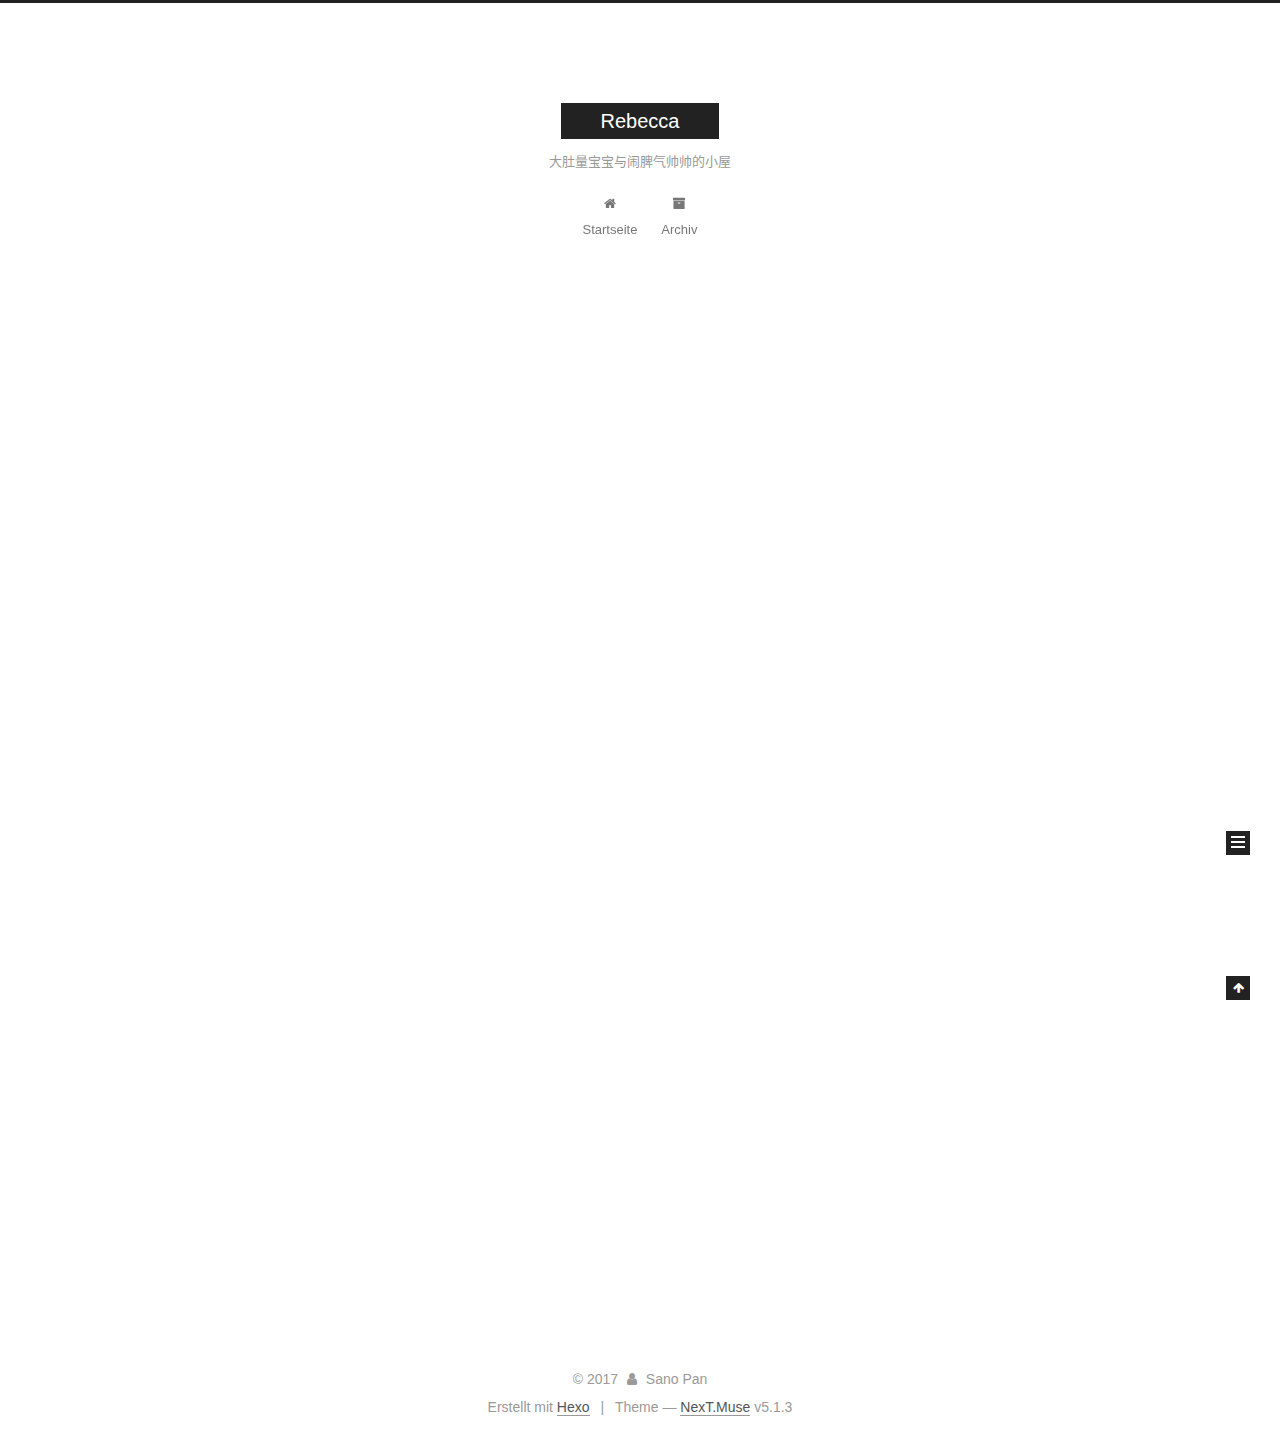
==== commit 325b21e3: "Site updated: 2017-11-30 14:49:54" ====
--- a/index.html
+++ b/index.html
@@ -248,7 +248,7 @@
         
           <h1 class="post-title" itemprop="name headline">
                 
-                <a class="post-title-link" href="/2017/11/29/hello-world/" itemprop="url">Hello World</a></h1>
+                <a class="post-title-link" href="/2017/11/29/hello-world/" itemprop="url">Hello World,it's rainy</a></h1>
         
 
         <div class="post-meta">
--- a/css/main.css
+++ b/css/main.css
@@ -1822,7 +1822,7 @@
   width: 4px;
   height: 4px;
   border-radius: 50%;
-  background: #ebffff;
+  background: #93d71d;
 }
 .links-of-blogroll {
   font-size: 13px;
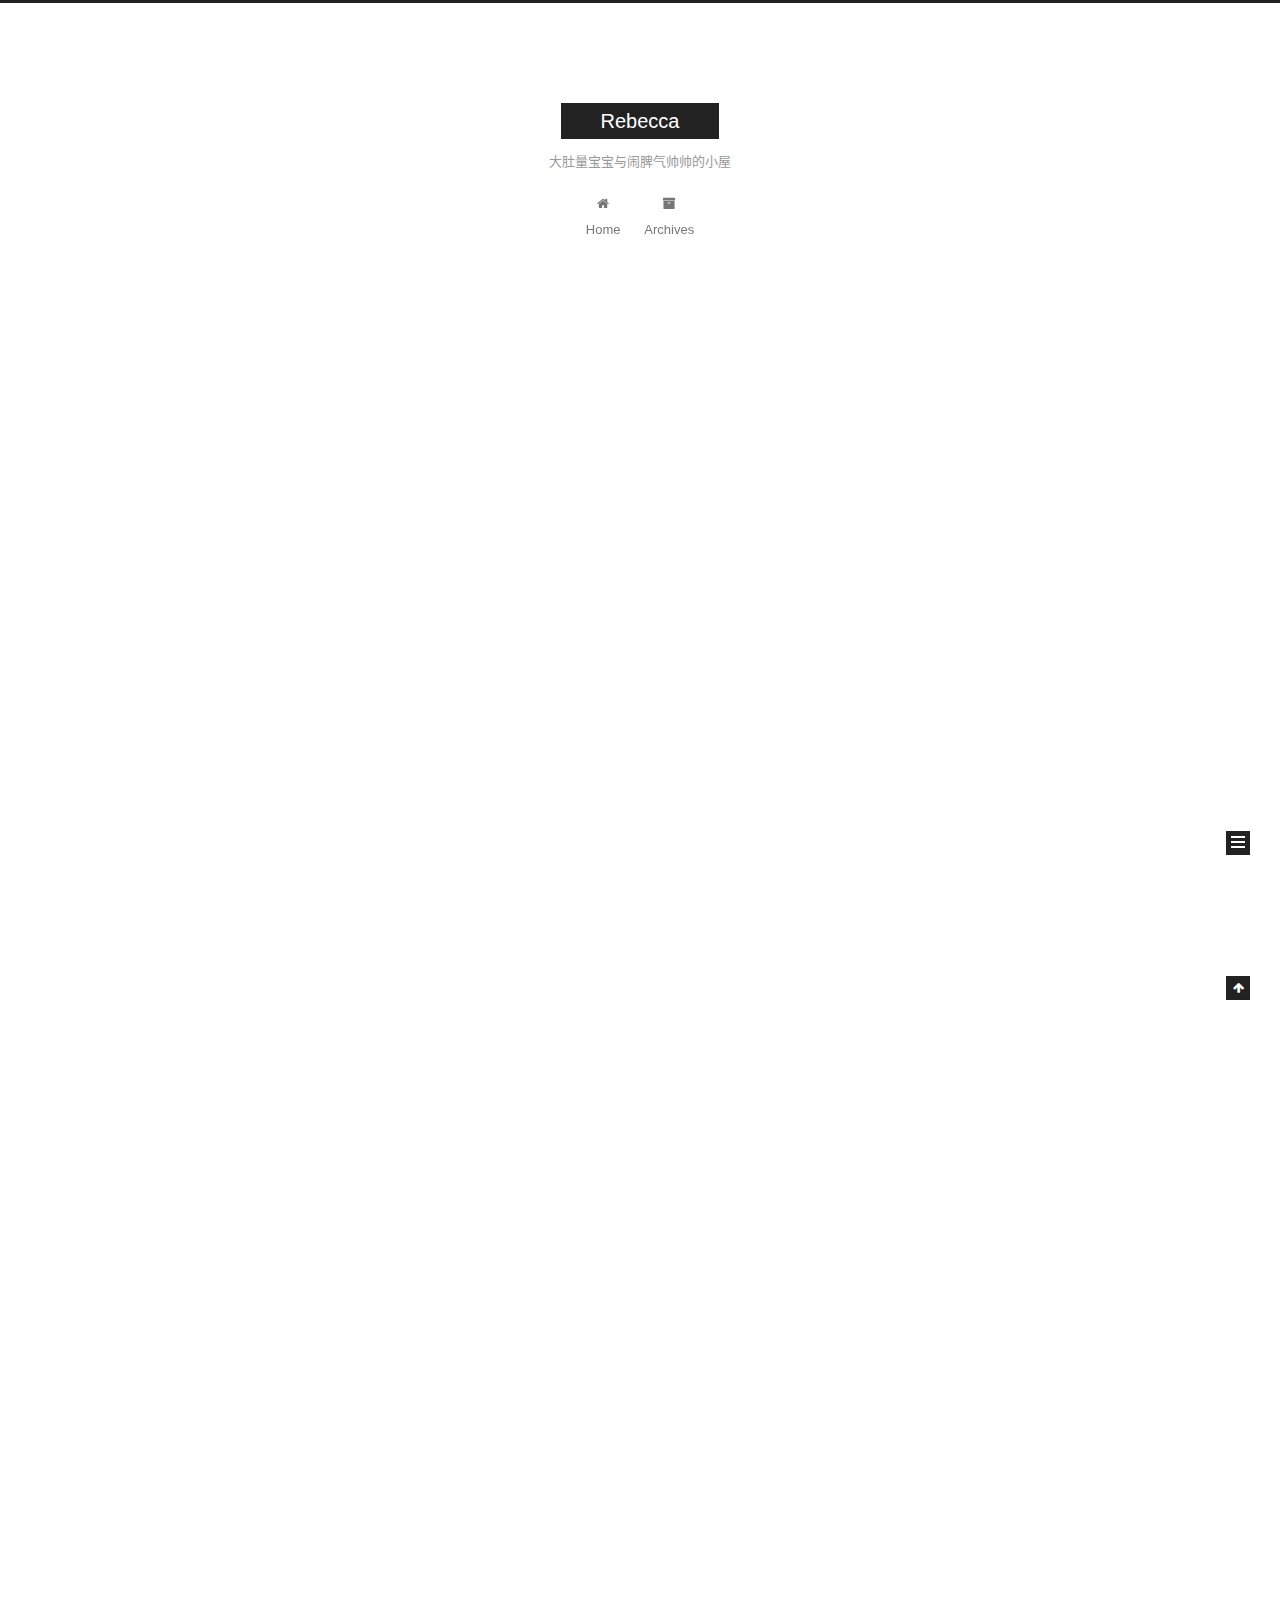
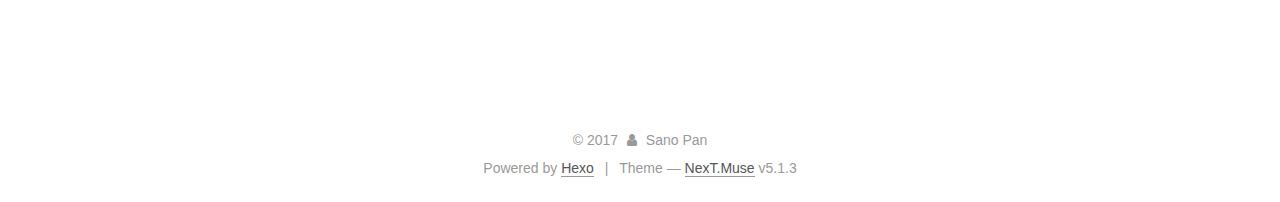
==== commit 11deb3e9: "Site updated: 2017-11-30 14:54:52" ====
--- a/index.html
+++ b/index.html
@@ -182,7 +182,7 @@
             
               <i class="menu-item-icon fa fa-fw fa-home"></i> <br />
             
-            Startseite
+            Home
           </a>
         </li>
       
@@ -192,7 +192,7 @@
             
               <i class="menu-item-icon fa fa-fw fa-archive"></i> <br />
             
-            Archiv
+            Archives
           </a>
         </li>
       
@@ -229,7 +229,7 @@
   
   
   <div class="post-block">
-    <link itemprop="mainEntityOfPage" href="http://SanoPan.github.io/2017/11/29/hello-world/">
+    <link itemprop="mainEntityOfPage" href="http://SanoPan.github.io/2017/11/30/My-First-Blog/">
 
     <span hidden itemprop="author" itemscope itemtype="http://schema.org/Person">
       <meta itemprop="name" content="Sano Pan">
@@ -248,7 +248,7 @@
         
           <h1 class="post-title" itemprop="name headline">
                 
-                <a class="post-title-link" href="/2017/11/29/hello-world/" itemprop="url">Hello World,it's rainy</a></h1>
+                <a class="post-title-link" href="/2017/11/30/My-First-Blog/" itemprop="url">My First Blog</a></h1>
         
 
         <div class="post-meta">
@@ -258,7 +258,131 @@
                 <i class="fa fa-calendar-o"></i>
               </span>
               
-                <span class="post-meta-item-text">Veröffentlicht am</span>
+                <span class="post-meta-item-text">Posted on</span>
+              
+              <time title="Post created" itemprop="dateCreated datePublished" datetime="2017-11-30T14:52:06+08:00">
+                2017-11-30
+              </time>
+            
+
+            
+
+            
+          </span>
+
+          
+
+          
+            
+          
+
+          
+          
+
+          
+
+          
+
+          
+
+        </div>
+      </header>
+    
+
+    
+    
+    
+    <div class="post-body" itemprop="articleBody">
+
+      
+      
+
+      
+        
+          It is rainy day.How are you?
+          <!--noindex-->
+          <div class="post-button text-center">
+            <a class="btn" href="/2017/11/30/My-First-Blog/">
+              Read more &raquo;
+            </a>
+          </div>
+          <!--/noindex-->
+        
+      
+    </div>
+    
+    
+    
+
+    
+
+    
+
+    
+
+    <footer class="post-footer">
+      
+
+      
+
+      
+
+      
+      
+        <div class="post-eof"></div>
+      
+    </footer>
+  </div>
+  
+  
+  
+  </article>
+
+
+    
+      
+
+  
+
+  
+  
+  
+
+  <article class="post post-type-normal" itemscope itemtype="http://schema.org/Article">
+  
+  
+  
+  <div class="post-block">
+    <link itemprop="mainEntityOfPage" href="http://SanoPan.github.io/2017/11/29/hello-world/">
+
+    <span hidden itemprop="author" itemscope itemtype="http://schema.org/Person">
+      <meta itemprop="name" content="Sano Pan">
+      <meta itemprop="description" content="">
+      <meta itemprop="image" content="/images/avatar.gif">
+    </span>
+
+    <span hidden itemprop="publisher" itemscope itemtype="http://schema.org/Organization">
+      <meta itemprop="name" content="Rebecca">
+    </span>
+
+    
+      <header class="post-header">
+
+        
+        
+          <h1 class="post-title" itemprop="name headline">
+                
+                <a class="post-title-link" href="/2017/11/29/hello-world/" itemprop="url">Hello World,it's rainy</a></h1>
+        
+
+        <div class="post-meta">
+          <span class="post-time">
+            
+              <span class="post-meta-item-icon">
+                <i class="fa fa-calendar-o"></i>
+              </span>
+              
+                <span class="post-meta-item-text">Posted on</span>
               
               <time title="Post created" itemprop="dateCreated datePublished" datetime="2017-11-29T12:44:59+08:00">
                 2017-11-29
@@ -390,14 +514,23 @@
               
                 <a href="/archives/">
               
-                  <span class="site-state-item-count">1</span>
-                  <span class="site-state-item-name">Artikel</span>
+                  <span class="site-state-item-count">2</span>
+                  <span class="site-state-item-name">posts</span>
                 </a>
               </div>
             
 
             
 
+            
+              
+              
+              <div class="site-state-item site-state-tags">
+                
+                  <span class="site-state-item-count">1</span>
+                  <span class="site-state-item-name">tags</span>
+                
+              </div>
             
 
           </nav>
@@ -443,7 +576,7 @@
 </div>
 
 
-  <div class="powered-by">Erstellt mit  <a class="theme-link" target="_blank" href="https://hexo.io">Hexo</a></div>
+  <div class="powered-by">Powered by <a class="theme-link" target="_blank" href="https://hexo.io">Hexo</a></div>
 
 
 
--- a/css/main.css
+++ b/css/main.css
@@ -1822,7 +1822,7 @@
   width: 4px;
   height: 4px;
   border-radius: 50%;
-  background: #93d71d;
+  background: #73ff69;
 }
 .links-of-blogroll {
   font-size: 13px;
